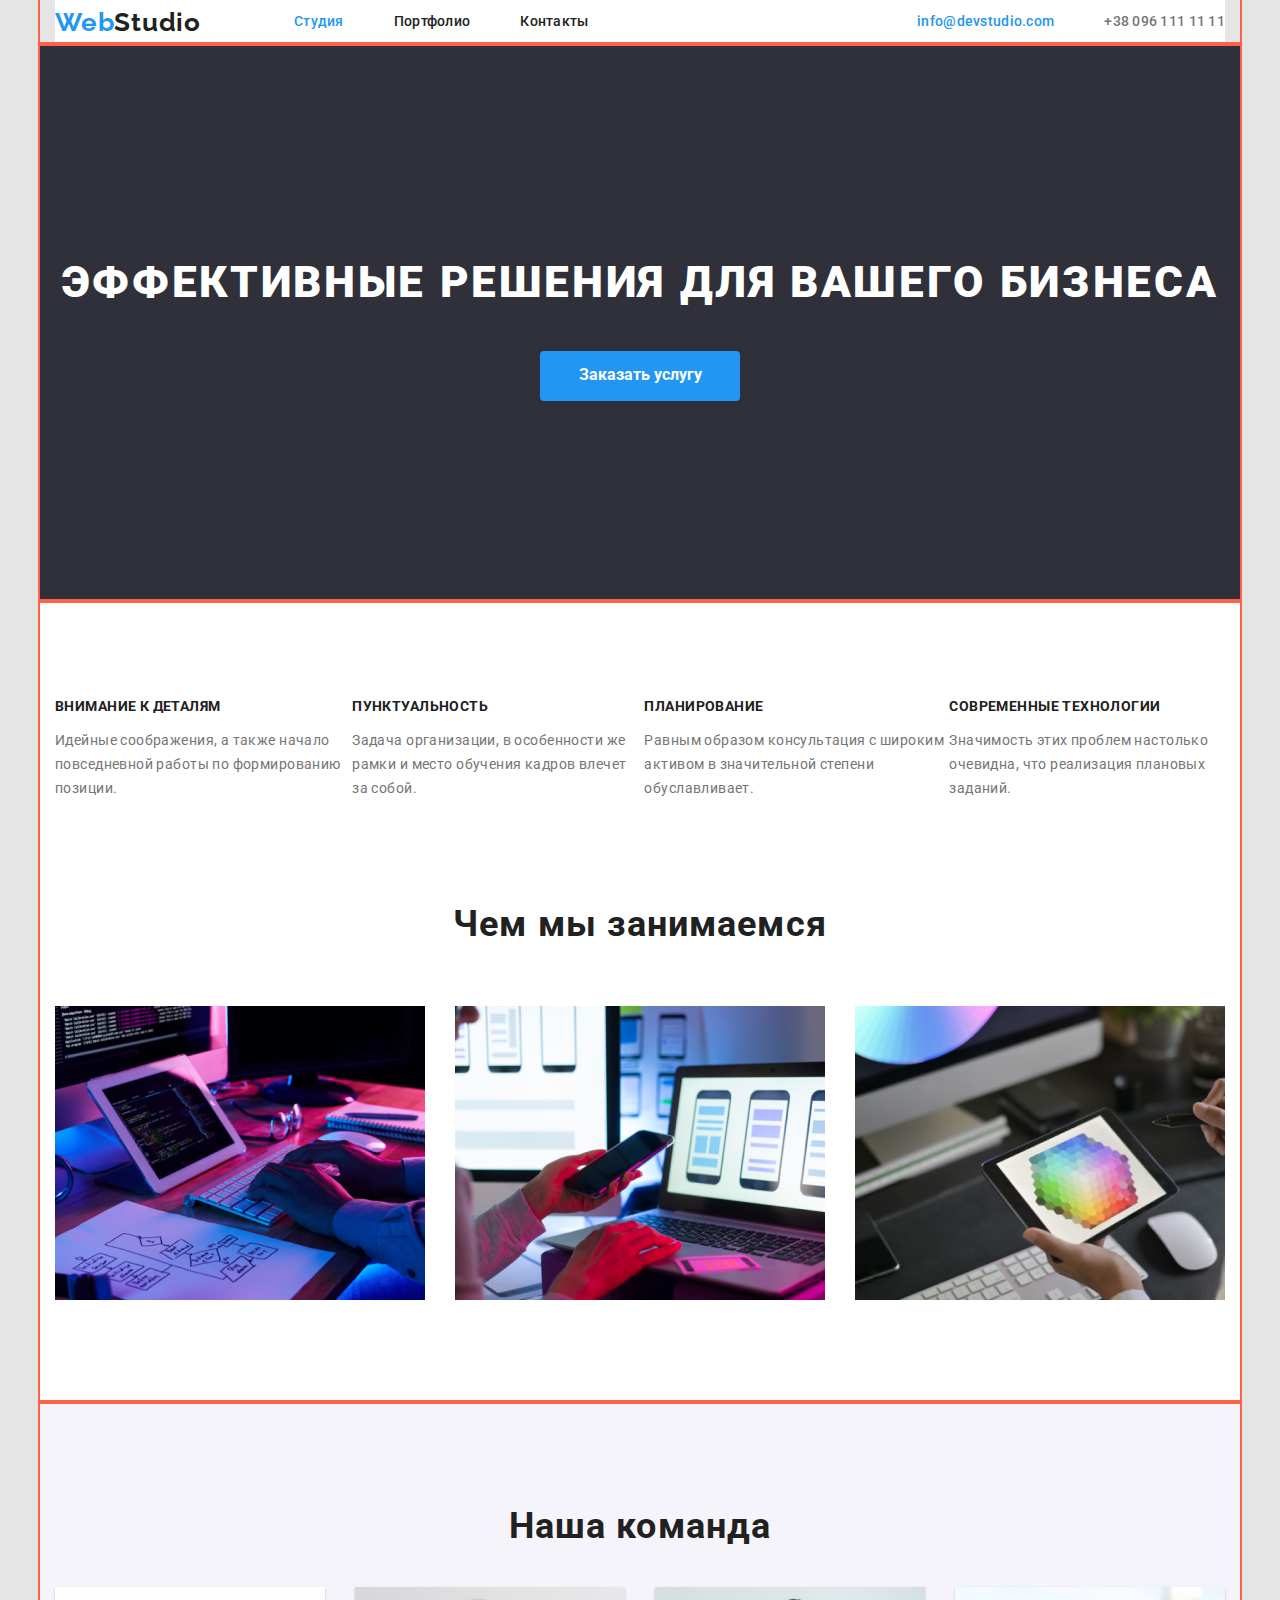
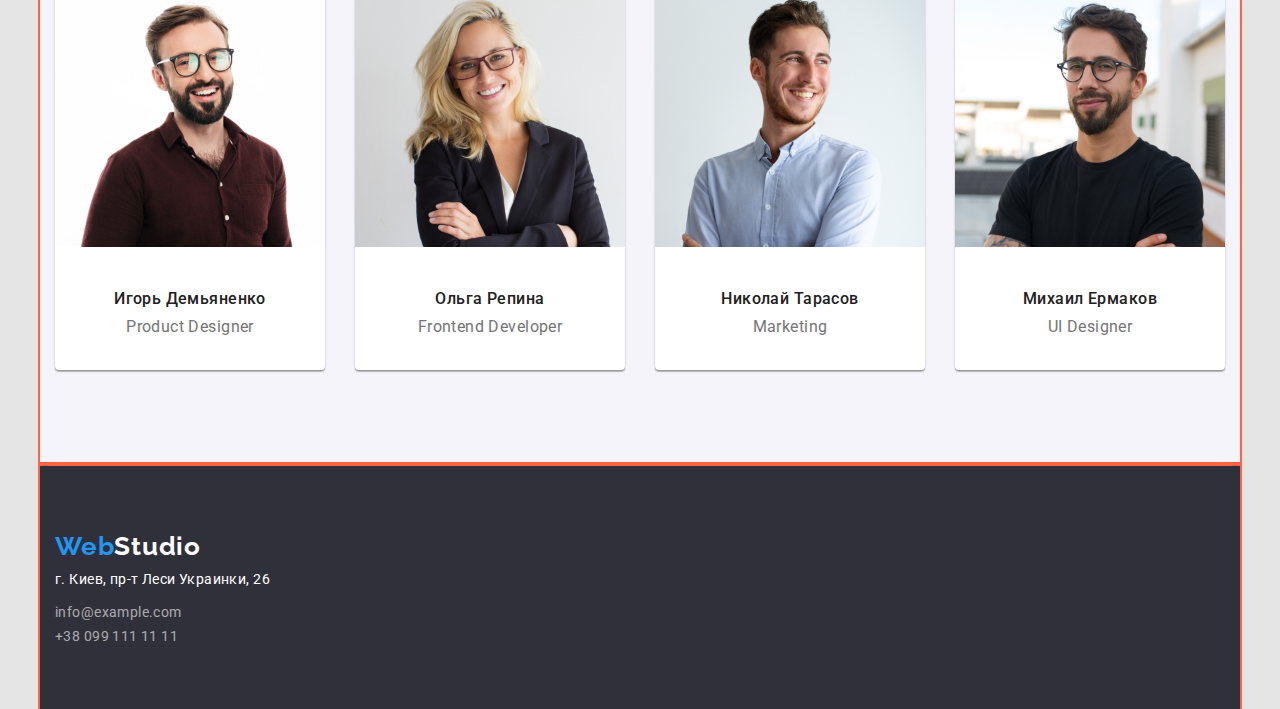
==== index.html @ 661e3980 "added commit" ====
<!DOCTYPE html>
<html lang="en">
  <head>
    <meta charset="UTF-8" />
    <meta name="viewport" content="width=device-width, initial-scale=1.0" />
    <title>Document</title>
    <link rel="preconnect" href="https://fonts.gstatic.com" />
    <link
      href="https://fonts.googleapis.com/css2?family=Oleo+Script&family=Raleway:wght@700&family=Roboto:wght@400;500;700;900&display=swap"
      rel="stylesheet"
    />
    <link
      rel="stylesheet"
      href="https://cdnjs.cloudflare.com/ajax/libs/modern-normalize/1.0.0/modern-normalize.min.css"
    />
    <link rel="stylesheet" href="./css/styles.css" />
  </head>
  <body>
    <!-- Шапка сайту -->
    <header>
      <!-- Навігація сайту -->
      <div class="container ">
      <div class="page-header">
        <a href="" class="logo-header">
          <span class="logo-web">Web</span
          ><span class="logo-studio">Studio</span>
        </a>
        <nav>
          <ul class="site-nav list">
            <li class="item"><a href="" class="link current">Студия</a></li>  
            <li class="item">
              <a href="./portfolio.html" class="link portfolio">Портфолио</a>
            </li>
            <li class="item"><a href="" class="link">Контакты</a></li>
          </ul>
        </nav>
        <ul class="header-nav">
          <li class="item">
            <a href="" class="nav-mail" class="info-current"
              >info@devstudio.com</a
            >
          </li>
          <li class="item">
            <a href="" class="number">+38 096 111 11 11</a>
          </li>
        </ul>
      </div>
    </div>
    </header>
    <main>
      <!-- Hero -->
       <div class="container hero">
          <section class="hero-text">
            <h1 class="hero-title">Эффективные решения для вашего бизнеса</h1>
            <button class="hero-button">Заказать услугу</button>
          </section>
      </div>
      <!-- Наші функції -->
      <div class="container features">
        <section class="features work">
          <h2 class="visually-hidden">Наши функции</h2>
          <ul class="features-list">
            <li>
              <h3 class="title">Внимание к деталям</h3>
              <p class="text">
                Идейные соображения, а также начало повседневной работы по
                формированию позиции.
              </p>
            </li>

            <li>
              <h3 class="title">Пунктуальность</h3>
              <p class="text">
                Задача организации, в особенности же рамки и место обучения
                кадров влечет за собой.
              </p>
            </li>

            <li>
              <h3 class="title">Планирование</h3>
              <p class="text">
                Равным образом консультация с широким активом в значительной
                степени обуславливает.
              </p>
            </li>

            <li>
              <h3 class="title">Современные технологии</h3>
              <p class="text">
                Значимость этих проблем настолько очевидна, что реализация
                плановых заданий.
              </p>
            </li>
          </ul>
          <!-- Чим ми займаємось -->
          <h2 class="work-title">Чем мы занимаемся</h2>
          <ul class="lists">
            <li class="img">
              <img src="./img/box1.png" alt="Написання коду" />
            </li>
            <li class="img">
              <img src="./img/box2.png" alt="Синхронізація з те>лфоном" />
            </li>
            <li class="img">
              <img src="./img/box3.png" alt="Застосування додатку" />
            </li>
          </ul>
        </section>
      </div>
      <!-- Наша команда -->
       <div class="container comander">
        <section class="team">
          <h2 class="team-title">Наша команда</h2>
          <ul class="list">
            <li class="card">
              <a href=""></a>
              <img
                class="foto"
                src="./img/img1.jpg"
                alt="Игорь Демьяненко"
                height="260"
              />
              <div class="signature-foto">
                <h3 class="name">Игорь Демьяненко</h3>
                <p class="position">Product Designer</p>
              </div> 
            </li>
            <li class="card">
              <a href=""></a>
              <img
                class="foto"
                src="./img/img2.jpg"
                alt="Ольга Репина"
                height="260"
              />
              <div class="signature-foto">
                <h3 class="name">Ольга Репина</h3>
                <p class="position">Frontend Developer</p>
              </div>  
            </li>
            <li class="card">
              <a href=""></a>
              <img
                class="foto"
                src="./img/img3.jpg"
                alt="Николай Тарасов"
                height="260"
              />
              <div class="signature-foto">
                <h3 class="name">Николай Тарасов</h3>
                <p class="position">Marketing</p>
              </div>  
            </li>
            <li class="card">
              <a href=""></a>
              <img
                class="foto"
                src="./img/img4.jpg"
                alt="Михаил Ермаков"
                height="260"
              />
              <div class="signature-foto">
                <h3 class="name">Михаил Ермаков</h3>
                <p class="position">UI Designer</p>
              </div>
            </li>
          </ul>
        </section>
      </div>     
    </main>
    <!-- footer -->
    <footer >
      <!-- Логотип -->
      <div class="container footer">
        <div class="footer-list">
          <a href="" class="logo-footer">
          <span class="web">Web</span><span class="studio">Studio</span>
         </a>
          <!-- Адрес в футері -->
          <address class="footer-adress">
          <div class="street">г. Киев, пр-т Леси Украинки, 26 <br /></div>
          <div>
            <a href="" class="mail">info@example.com</a>
          </div>
          <div>
            <a href="" class="telephon">+38 099 111 11 11</a>
          </div>
          </address>
        </div>
      </div>
    </footer>
  </body>
</html>
---- css/styles.css ----
:root {
  --primary-text-color: #ffffff;
  --totle-text-color: #212121;
  --accent-color: #2196f3;
  --other-text-color: #757575;
}

body {
  background: #e5e5e5;
  color: var(--totle-text-color);
  font-family: Roboto, sans-serif;
  font-size: 14px;
  line-height: 1.71;
  letter-spacing: 0.03em;
}

/* Загальні елементи */
ul {
  margin-top: 0;
  margin-bottom: 0;
  padding-left: 0;
}
.container {
  width: 1200px;
  margin-left: auto;
  margin-right: auto;
  padding: 0 15px;
  /* background:white; */
outline: 2px solid tomato;
 }

 
/* Шапка сайту  */
.page-header {
  display: flex;
  align-items: center;
  background: #ffffff;  
}



/* Навігація сайту. Логотип */

.logo-header:hover,
.logo-header:focus {
  color: var(--accent-color);
}
.logo-header {
  font-family: Raleway;
  font-style: normal;
  font-weight: 700;
  font-size: 26px;
  line-height: 1, 19;
  /* identical to box height */
  letter-spacing: 0.03em;
  text-decoration: none;
  margin-right: 93px;
  display: flex;
}
.logo-web {
  color: var(--accent-color);
}
.logo-studio {
  color: var(--totle-text-color);
}

/* Посилання */
.site-nav .portfolio:hover,
.site-nav .portfolio:focus {
  color: var(--accent-color);
}

.site-nav.list {
  display: flex;
  list-style: none;
  font-style: normal;
  font-weight: 500;
  font-size: 14px;
  line-height: 1, 19;
  letter-spacing: 0.02em;
  text-decoration: none;
  cursor: pointer;
  margin-left: auto;
}

.site-nav.list .item:not(:last-child) {
  margin-right: 50px;
}

.site-nav .link {
  color: var(--totle-text-color);
  font-family: Roboto;
  font-weight: 500;
  font-size: 14px;
  line-height: 1, 14;
  letter-spacing: 0.02em;
  text-decoration: none;
}

.site-nav .link.current {
  color: var(--accent-color);
}

.header-nav {
  display: flex;
  list-style: none;
  font-style: normal;
  font-weight: 500;
  font-size: 14px;
  line-height: 1, 19;
  letter-spacing: 0.02em;
  margin-left: auto;
}

.header-nav .nav-mail {
  margin-left: auto;
  margin-right: 50px;
  text-decoration: none;
  color: var(--accent-color);
}

.info-current {
  color: var(--accent-color);
}

.header-nav .number {
  text-decoration: none;
  color: var(--other-text-color);
}

/* Hero */
.container.hero{
  background-color: #2F303A;
  border-top: 1px solid #ececec;
  padding: 0 15px;
}

.hero-text {
  text-align: center;
  padding-top: 200px;
  padding-bottom: 200px;
}

.hero-title {
  background: #2f303a;
  color: var(--primary-text-color);
  font-style: normal;
  font-weight: 900;
  font-size: 44px;
  line-height: 1, 36;
  letter-spacing: 0.06em;
  text-transform: uppercase;
  margin-top: 0;
  margin-bottom: 30px;
}

.hero-button {
  color: var(--primary-text-color);
  background: var(--accent-color);
  font-family: Roboto;
  font-style: normal;
  font-weight: bold;
  font-size: 16px;
  line-height: 1, 87;
  /* identical to box height, or 187% */
  width: 200px;
  height: 50px;
  border: 1px solid var(--accent-color--);
  display: inline-block;
  border-radius: 4px;
  border-color: var(--accent-color);
  cursor: pointer;
}

/* Наші функції */

.container.features{
  display: flex;
  background: #ffffff;
 
 }
.visually-hidden {
  position: absolute;
  clip: rect(0 0 0 0);
  width: 1;
  height: 1px;
  margin: -1px;
}
.features.work{
padding-bottom: 94px;
padding-top: 94px; 
}

.features-list {
  list-style: none;
  color: var(--totle-text-color);
  display: flex;
  margin-bottom: 94px;
}

.features-list .title {
  color: var(--totle-text-color);
  font-weight: 700;
  font-size: 14px;
  line-height: 1, 14;
  letter-spacing: 0.03em;
  text-transform: uppercase;
  margin-top: 0px;
  margin-bottom: 10px;
}

.features-list .text {
  color: var(--other-text-color);
  font-size: 14px;
  line-height: 1, 71;
  letter-spacing: 0.03em;
  margin-top: 0px;
  margin-bottom: 0px;
}

/* Чим ми займаємось */


.work-title {
  font-style: normal;
  font-weight: bold;
  font-size: 36px;
  line-height: 1, 16;
  text-align: center;
  letter-spacing: 0.03em;
  margin-top: 0;
  margin-bottom: 50px;
}

.work .lists {
  list-style: none;
  display: flex;
  
}

.img:not(:last-child){
margin-right: 30px;
width: 100%;
}

/* НАША КОМАНДА */


.container.comander{
  background: #F5F4FA;
}

.team {
  color: var(--totle-text-color);
  text-align: center;
  padding-top: 94px;
  padding-bottom: 94px;

}

.list .card {
  background: var(--primary-text-color);
   box-shadow: 0px 1px 3px rgba(0, 0, 0, 0.12), 0px 1px 1px rgba(0, 0, 0, 0.14),
    0px 2px 1px rgba(0, 0, 0, 0.2);
  border-radius: 0px 0px 4px 4px;
}

.team-title {
  font-style: normal;
  font-weight: bold;
  font-size: 36px;
  line-height: 1, 16;
  text-align: center;
  letter-spacing: 0.03em;
  margin-top: 0;
  margin-bottom: 50;
}
.list > .card:not(:last-child) {
 margin-right: 30px;
}

.card .foto{

}
.signature-foto{
padding-top: 30px;
padding-bottom: 30px;
}

.team .list {
  list-style: none;
  display: flex;
}

.card .name {
  color: var(--totle-text-color);
  font-style: normal;
  font-weight: 500;
  font-size: 16px;
  line-height: 1, 18;
  margin-top: 0;
  margin-bottom: 0;
}

.card .position {
  color:var(--other-text-color);
  font-style: normal;
  font-weight: normal;
  font-size: 16px;
  line-height: 1, 18;
  text-align: center;
  margin-top: 0;
  margin-bottom: 0;
}

/* footer */

/* Логотип */

.container.footer{
display: flex;
align-items: center;
background: #2f303a;
}

.footer-list {
  padding-top: 60px;
  padding-bottom: 60px;

}

.logo-footer:hover,
.logo-footer:focus {
  color: var(--accent-color);
}

.logo-footer {
  font-family: Raleway;
  font-style: normal;
  font-weight: bold;
  font-size: 26px;
  line-height: 1, 19;
  letter-spacing: 0.03em;
  text-decoration: none;
  margin-bottom: 20px;

}
.footer-list .web {
  color: var(--accent-color);
}
.footer-list .studio {
  color: var(--primary-text-color);
}

/* Адрес  в футері */

.footer-adress {
  color: var(--primary-text-color);
  font-style: normal;
  font-weight: normal;
  font-size: 14px;
  line-height: 1, 71;
  /* or 171% */
  letter-spacing: 0.03em;
  display: flex;
  flex-direction: column;
}

.street {
margin-bottom: 9px;
}

.mail {
  color: rgba(255, 255, 255, 0.6);
  text-decoration: none;
  margin-bottom: 9px;
}

.footer-adress .telephon {
  color: rgba(255, 255, 255, 0.6);
  text-decoration: none;
}

/* СТОРІНКА ПОРТФОЛІО */

/*  Шапка сайту  */


.page-portfolio {
 
  display: flex;
  align-self: center;
  background: white;

 
}

.container.header-portfolio{
  padding-top: 32px;
  padding-bottom: 32px;
  padding-right: 215px;
  padding-left: 215px;
  background: white;
}

/* Навігація сайту */
.logo-portfolio {
  font-family: Raleway;
  font-style: normal;
  font-weight: bold;
  font-size: 26px;
  line-height: 1, 19;
  /* identical to box height */
  letter-spacing: 0.03em;
  text-decoration: none;
  margin-right: 93px;
}

/* Посилання */
.site-nav .link {
  color: var(--totle-text-color);
  font-family: Roboto;
  font-style: normal;
  font-weight: 500;
  font-size: 14px;
  line-height: 1, 14;
  letter-spacing: 0.02em;
}

.site-nav.portfolio {
  display: flex;
  list-style: none;
  text-decoration: none;
  cursor: pointer;
  margin-left: auto;

}

.item-portfolio:not(:last-child) {
  margin-right: 50px;
}

.site-nav .studio:hover,
.site-nav .studio:focus {
  color: var(--accent-color);
}
/* Навігація по авторизації портфоліо */
.portfolio-nav {
  display: flex;
  list-style: none;
  font-family: Roboto;
  font-weight: 500;
  font-size: 14px;
  line-height: 1, 14;
  letter-spacing: 0.02em;
  margin-left: auto;
}

.mail-portfolio {
  color: var(--other-text-color);
  text-decoration: none;
  margin-right: 50px;
}

.tel-portfolio {
  color: var(--other-text-color);
  text-decoration: none;
}
/* Main portfolio */

/* Main portfplio */

/* Кнопки  по сторінці портфоліо*/

.container.portfolio{
  border-top: 1px solid #ececec;
  padding: 94px 215px;
  background:white;
}


.buttons {
  display: flex;
  margin-bottom: 50px;
  list-style:none;

}
.buttons .list{  
  font-family: Roboto;
  font-weight: 500;
  font-size: 16px;
  line-height: 1, 62;
  letter-spacing: 0.03em;
  border-radius: 4px;
  text-align: center;

}
.buttons .list:not(:last-child){
  margin-right: 8px;
}


.buttons .all {
  
  display: inline-block;
  padding: 6px 22px;
  border: 1px solid transparent;
  border-radius: 4px;
  min-width: 73px;
  color: var(--primary-text-color);
  background: var(--accent-color);
  border-color: var(--accent-color);
  outline: none;
  box-shadow: 0px 3px 1px rgba(0, 0, 0, 0.1), 0px 1px 2px rgba(0, 0, 0, 0.08), 0px 2px 2px rgba(0, 0, 0, 0.12);
}

.buttons .all:hover,
.buttons .all:focus{
  color:var(--primary-text-color);
  background: var(--accent-color);
  border: 1px solid var(--accent-color);
}


.buttons .filter {
  background: #f5f4fa;
  display: inline-block;
  padding: 6px 22px;
  border: 1px solid transparent;
  min-width: 73px;
  color:var(--totle-text-color) ;
  border-radius: 4px;
}

.buttons .filter:hover,
.buttons .filter:focus{
  color:var(--totle-text-color); 
  border: 1px solid var(--accent-color);
}


.portfolio-card {
  list-style: none;
  display: flex;
  flex-wrap: wrap;
}

.portfolio-card .item{
  flex-basis: calc(100% / 3 - 30px);
  text-align: left;
  border: 1px solid #EEEEEE;
  background: #FFFFFF;
  margin-right: 25px;
  
}

.img-portfolio{
width: 100%;

}
.card-name{
  padding: 20px 24px;
  
}

.portfolio-card .title {
  font-weight: 700;
  font-size: 18px;
  line-height: 2;
  /* identical to box height, or 200% */

  letter-spacing: 0.06em;
  margin-top: 0px;
  margin-bottom: 4px;
}
.portfolio-card .text {
  font-family: Roboto;
  font-size: 16px;
  line-height: 1, 87;
  /* identical to box height, or 187% */

  letter-spacing: 0.03em;
  margin-top: 0px;
  margin-bottom: 0px;
}

/* Footer portfolio */

.container.footer-portfolio{

padding-top: 60px;
padding-bottom: 60px;
padding-right: 215px;
padding-left: 215px;

background: #2F303A;
}



/* <!-- Логотип в футері --> */
.logo-footer-portfolio {
  text-decoration: none;
  font-family: Raleway;
  font-weight: 700;
  font-size: 26px;
  line-height: 1, 19;
  letter-spacing: 0.03em;
 margin-bottom: 20px;
}

.footer-portfolio .web {
  color: var(--accent-color);
}

.footer-portfolio .studio {
  color: var(--primary-text-color);
}
/* Адреси в футері */

.footer-portfolio .footer-adress {
  margin-top: 0px;
  margin-bottom: 9px;
}

.footer-portfolio .mail {
  margin-top: 0px;
  margin-bottom: 9px;
}

.footer-portfolio .telephon;
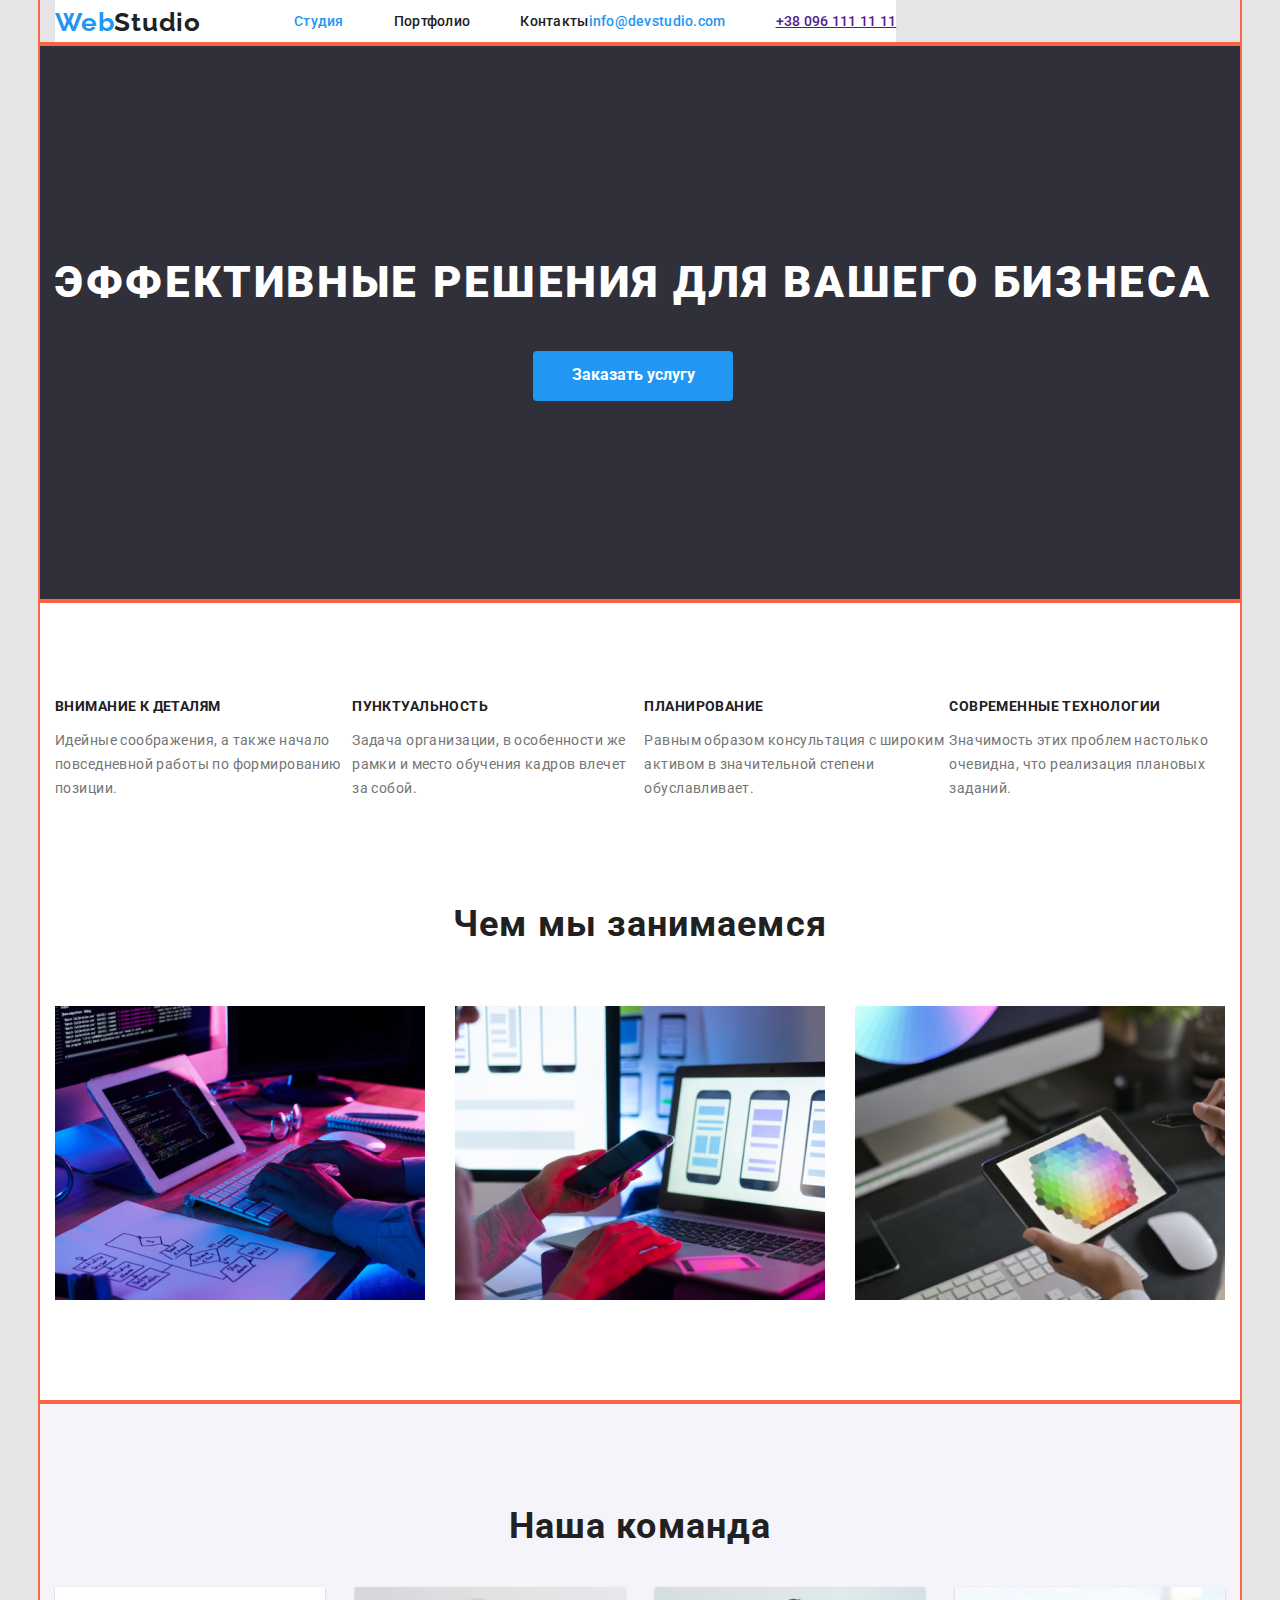
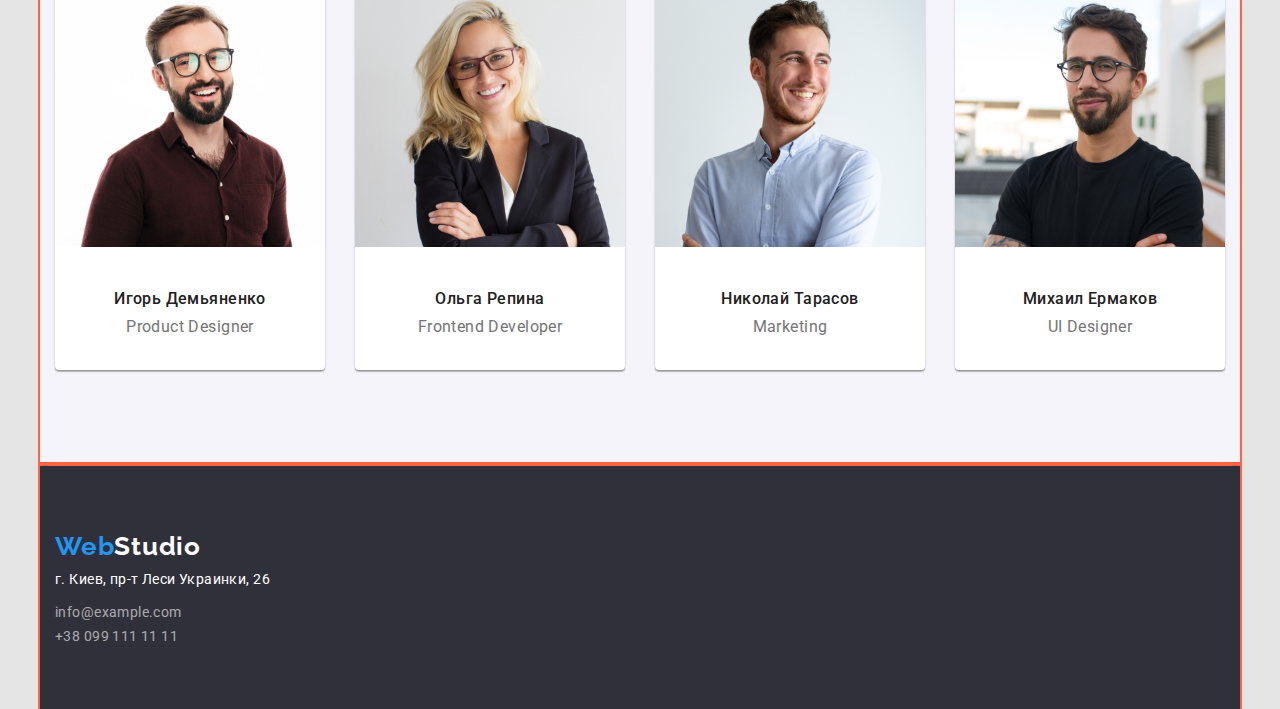
==== commit 15a0173c: "added commit" ====
--- a/index.html
+++ b/index.html
@@ -34,9 +34,9 @@
             <li class="item"><a href="" class="link">Контакты</a></li>
           </ul>
         </nav>
-        <ul class="header-nav">
+        <ul class="header-link">
           <li class="item">
-            <a href="" class="nav-mail" class="info-current"
+            <a href="" class="link-mail" class="info-current"
               >info@devstudio.com</a
             >
           </li>
--- a/css/styles.css
+++ b/css/styles.css
@@ -25,16 +25,19 @@
   margin-left: auto;
   margin-right: auto;
   padding: 0 15px;
-  /* background:white; */
-outline: 2px solid tomato;
+  outline: 2px solid tomato;
+  display: flex;
+  align-items: center;
+  
  }
 
- 
+
 /* Шапка сайту  */
 .page-header {
   display: flex;
   align-items: center;
-  background: #ffffff;  
+  background:white;
+  align-items: center;
 }
 
 
@@ -101,7 +104,7 @@
   color: var(--accent-color);
 }
 
-.header-nav {
+.header-link {
   display: flex;
   list-style: none;
   font-style: normal;
@@ -110,9 +113,10 @@
   line-height: 1, 19;
   letter-spacing: 0.02em;
   margin-left: auto;
-}
-
-.header-nav .nav-mail {
+  
+}
+
+.header-link .link-mail {
   margin-left: auto;
   margin-right: 50px;
   text-decoration: none;
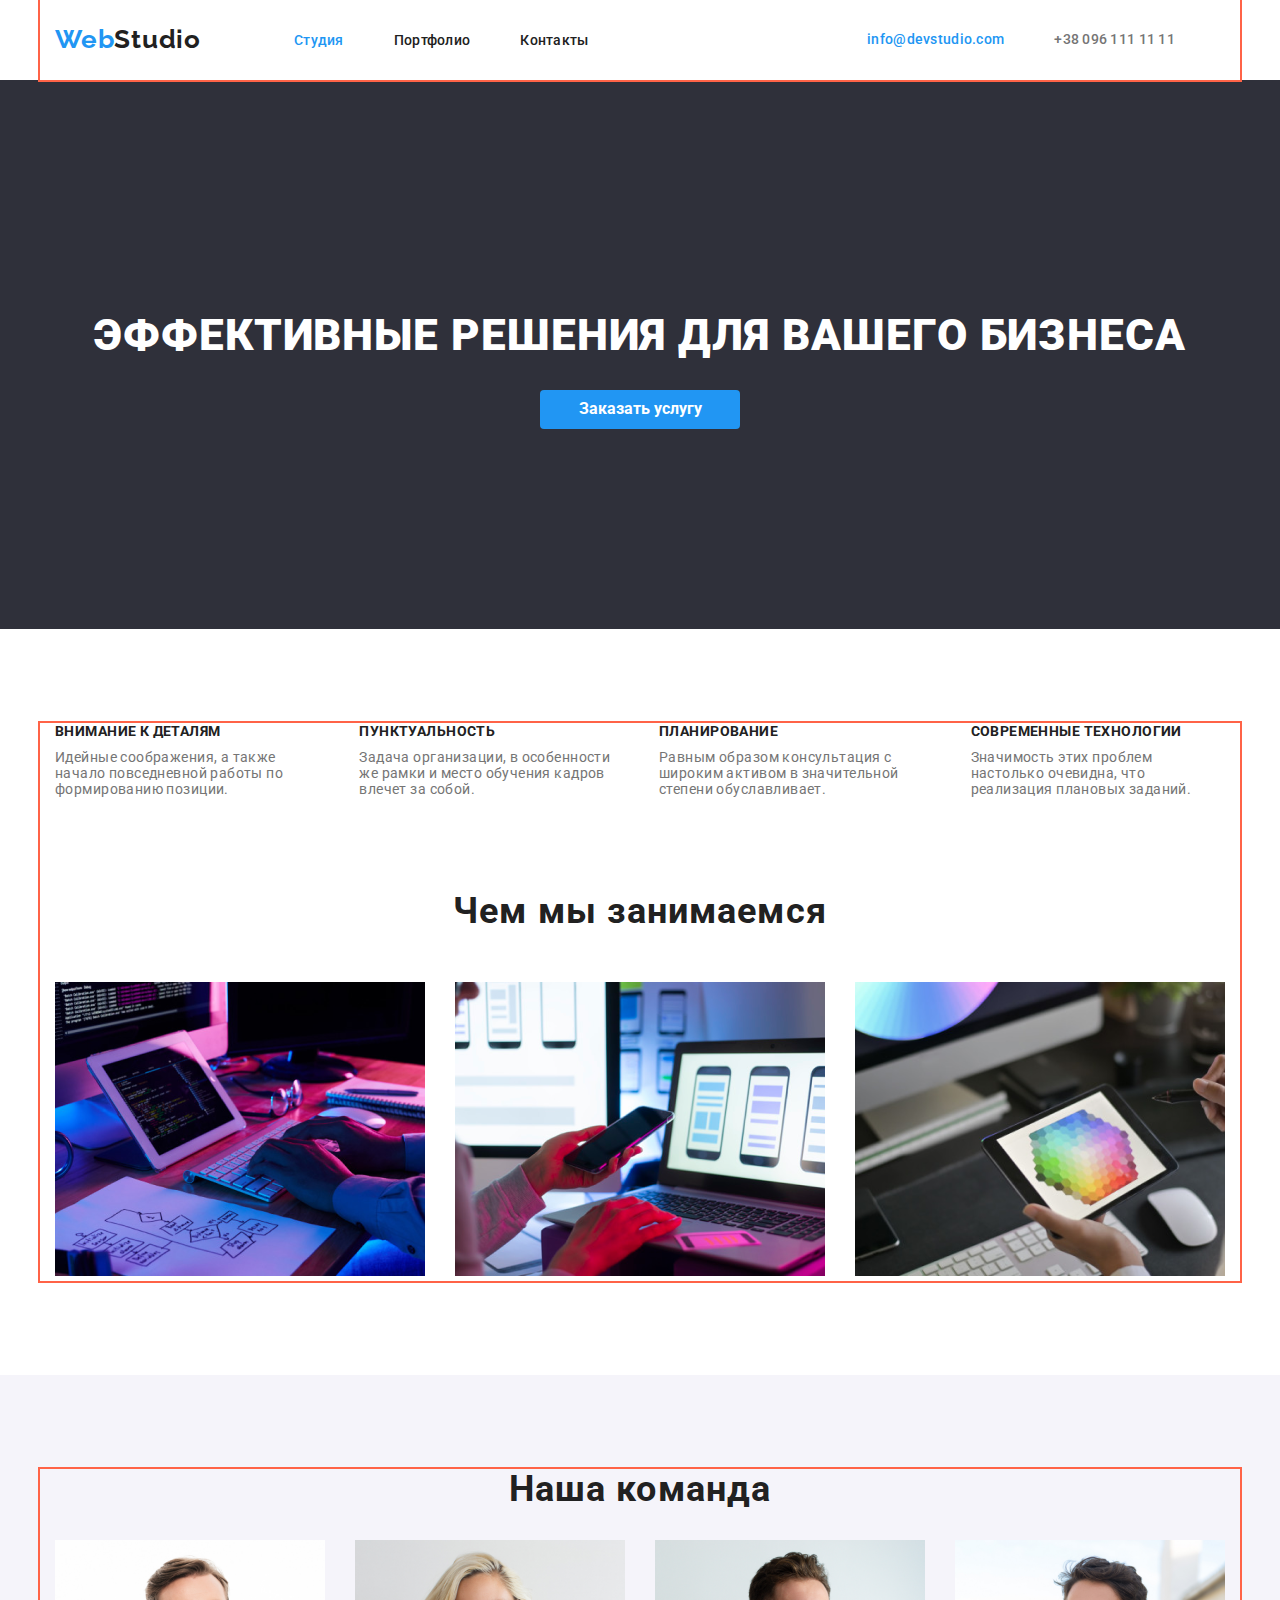
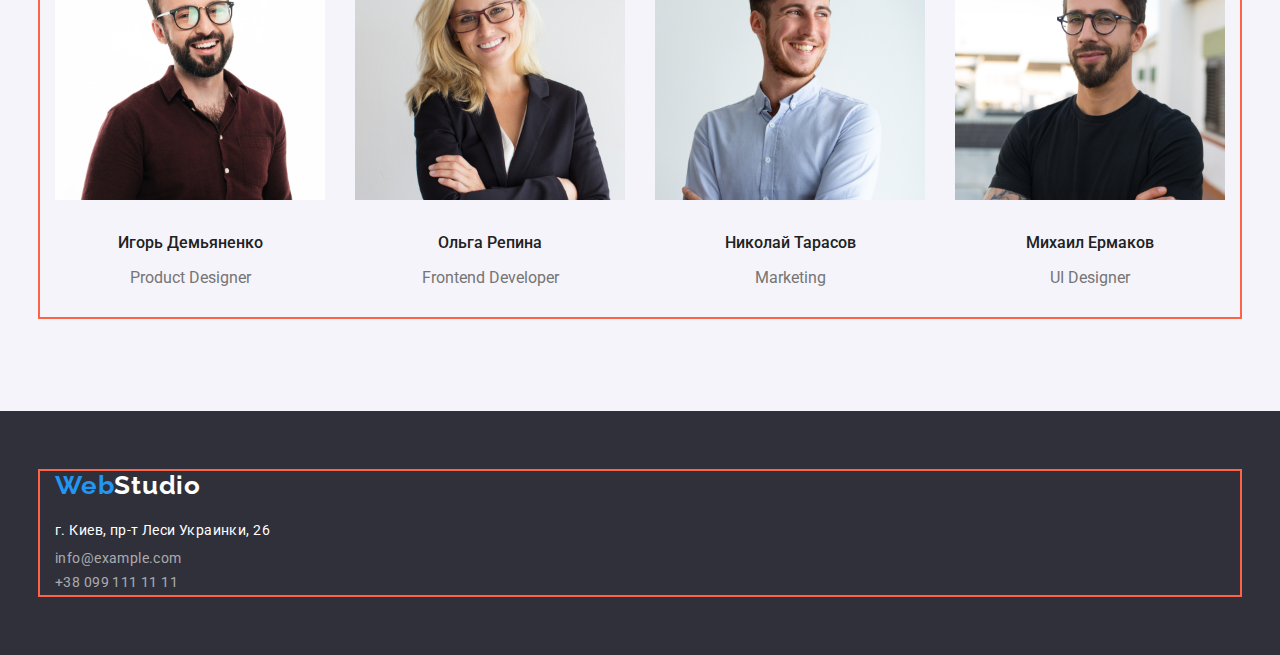
==== commit bbb3d082: "added commit" ====
--- a/index.html
+++ b/index.html
@@ -17,50 +17,46 @@
   </head>
   <body>
     <!-- Шапка сайту -->
-    <header>
+    <header class="header">
       <!-- Навігація сайту -->
-      <div class="container ">
-      <div class="page-header">
-        <a href="" class="logo-header">
-          <span class="logo-web">Web</span
-          ><span class="logo-studio">Studio</span>
-        </a>
-        <nav>
-          <ul class="site-nav list">
-            <li class="item"><a href="" class="link current">Студия</a></li>  
-            <li class="item">
+      <div class="container">
+         <nav class="page-header">
+            <a href="" class="logo-header">
+              <span class="logo-web">Web</span><span class="logo-studio">Studio</span>
+            </a>       
+            <ul class="site-nav list">
+              <li class="item"><a href="" class="link current">Студия</a></li>  
+              <li class="item">
               <a href="./portfolio.html" class="link portfolio">Портфолио</a>
-            </li>
-            <li class="item"><a href="" class="link">Контакты</a></li>
-          </ul>
-        </nav>
-        <ul class="header-link">
-          <li class="item">
-            <a href="" class="link-mail" class="info-current"
-              >info@devstudio.com</a
-            >
-          </li>
-          <li class="item">
-            <a href="" class="number">+38 096 111 11 11</a>
-          </li>
-        </ul>
-      </div>
+              </li>
+              <li class="item"><a href="" class="link">Контакты</a></li>
+            </ul>
+          </nav>
+        <!-- Посилання -->
+          <div class="header-link">
+            <a href="" 
+            class="adress-link current">info@devstudio.com</a>
+            <a href="" class="adress-link number">+38 096 111 11 11</a>
+     
+          </div>
     </div>
     </header>
     <main>
-      <!-- Hero -->
-       <div class="container hero">
-          <section class="hero-text">
+        <!-- Hero -->
+          <section class="section hero ">
             <h1 class="hero-title">Эффективные решения для вашего бизнеса</h1>
-            <button class="hero-button">Заказать услугу</button>
+            <button type="button" class="hero-button">Заказать услугу</button>
           </section>
-      </div>
-      <!-- Наші функції -->
-      <div class="container features">
-        <section class="features work">
-          <h2 class="visually-hidden">Наши функции</h2>
+    
+        <!-- Наші функції -->
+          <section class="section features">
+          <div class="container">
+
+            <!-- Прихований заголовок -->
+              <h2 class="visually-hidden">Наши функции</h2>
+
           <ul class="features-list">
-            <li>
+            <li class="skills">
               <h3 class="title">Внимание к деталям</h3>
               <p class="text">
                 Идейные соображения, а также начало повседневной работы по
@@ -68,7 +64,7 @@
               </p>
             </li>
 
-            <li>
+            <li class="skills">
               <h3 class="title">Пунктуальность</h3>
               <p class="text">
                 Задача организации, в особенности же рамки и место обучения
@@ -76,7 +72,7 @@
               </p>
             </li>
 
-            <li>
+            <li class="skills">
               <h3 class="title">Планирование</h3>
               <p class="text">
                 Равным образом консультация с широким активом в значительной
@@ -84,7 +80,7 @@
               </p>
             </li>
 
-            <li>
+            <li class="skills">
               <h3 class="title">Современные технологии</h3>
               <p class="text">
                 Значимость этих проблем настолько очевидна, что реализация
@@ -92,27 +88,32 @@
               </p>
             </li>
           </ul>
-          <!-- Чим ми займаємось -->
-          <h2 class="work-title">Чем мы занимаемся</h2>
-          <ul class="lists">
-            <li class="img">
-              <img src="./img/box1.png" alt="Написання коду" />
-            </li>
-            <li class="img">
-              <img src="./img/box2.png" alt="Синхронізація з те>лфоном" />
-            </li>
-            <li class="img">
-              <img src="./img/box3.png" alt="Застосування додатку" />
-            </li>
-          </ul>
-        </section>
-      </div>
-      <!-- Наша команда -->
-       <div class="container comander">
-        <section class="team">
+         
+            <!-- Чим ми займаємось -->
+
+              <h2 class="work-title">Чем мы занимаемся</h2>
+            <ul class="lists">
+              <li class="img">
+                  <img src="./img/box1.png" alt="Написання коду" />
+              </li>
+              <li class="img">
+                <img src="./img/box2.png" alt="Синхронізація з те>лфоном" />
+              </li>
+              <li class="img">
+                <img src="./img/box3.png" alt="Застосування додатку" />
+              </li>
+            </ul>
+          </div>
+          </section>
+
+        <!-- Наша команда -->
+
+          <section class="section team">
+       <div class="container">
+     
           <h2 class="team-title">Наша команда</h2>
-          <ul class="list">
-            <li class="card">
+          <ul class="team-list">
+            <li class="team-card">
               <a href=""></a>
               <img
                 class="foto"
@@ -125,7 +126,7 @@
                 <p class="position">Product Designer</p>
               </div> 
             </li>
-            <li class="card">
+            <li class="team-card">
               <a href=""></a>
               <img
                 class="foto"
@@ -138,7 +139,7 @@
                 <p class="position">Frontend Developer</p>
               </div>  
             </li>
-            <li class="card">
+            <li class="team-card">
               <a href=""></a>
               <img
                 class="foto"
@@ -151,7 +152,7 @@
                 <p class="position">Marketing</p>
               </div>  
             </li>
-            <li class="card">
+            <li class="team-card">
               <a href=""></a>
               <img
                 class="foto"
@@ -165,26 +166,22 @@
               </div>
             </li>
           </ul>
-        </section>
-      </div>     
+         </div> 
+          </section>       
     </main>
-    <!-- footer -->
+    <!-- ФУТЕР -->
     <footer >
-      <!-- Логотип -->
+          <!-- Логотип -->
       <div class="container footer">
         <div class="footer-list">
           <a href="" class="logo-footer">
           <span class="web">Web</span><span class="studio">Studio</span>
          </a>
           <!-- Адрес в футері -->
-          <address class="footer-adress">
-          <div class="street">г. Киев, пр-т Леси Украинки, 26 <br /></div>
-          <div>
-            <a href="" class="mail">info@example.com</a>
-          </div>
-          <div>
-            <a href="" class="telephon">+38 099 111 11 11</a>
-          </div>
+          <address>
+          <span class="adress-footer">г. Киев, пр-т Леси Украинки, 26</span> <br>
+            <a href="" class="footer-link mail">info@example.com</a> <br>
+            <a href="" class="footer-link">+38 099 111 11 11</a> <br>
           </address>
         </div>
       </div>
--- a/css/styles.css
+++ b/css/styles.css
@@ -1,3 +1,10 @@
+html{
+  box-sizing: border-box;
+}
+
+*, ::before, ::after{
+  box-sizing: inherit;}
+
 :root {
   --primary-text-color: #ffffff;
   --totle-text-color: #212121;
@@ -6,12 +13,10 @@
 }
 
 body {
-  background: #e5e5e5;
+  background-color:var(--primary-text-color);
   color: var(--totle-text-color);
   font-family: Roboto, sans-serif;
-  font-size: 14px;
-  line-height: 1.71;
-  letter-spacing: 0.03em;
+  margin: 0;
 }
 
 /* Загальні елементи */
@@ -26,28 +31,25 @@
   margin-right: auto;
   padding: 0 15px;
   outline: 2px solid tomato;
-  display: flex;
-  align-items: center;
   
  }
 
 
 /* Шапка сайту  */
-.page-header {
-  display: flex;
+.header {
   align-items: center;
   background:white;
+  display: flex;
+}
+
+.header .container {
+  display: flex;
+}
+.page-header{
+  display: flex;
   align-items: center;
 }
 
-
-
-/* Навігація сайту. Логотип */
-
-.logo-header:hover,
-.logo-header:focus {
-  color: var(--accent-color);
-}
 .logo-header {
   font-family: Raleway;
   font-style: normal;
@@ -60,6 +62,11 @@
   margin-right: 93px;
   display: flex;
 }
+
+.logo-header:hover,
+.logo-header:focus {
+  color: var(--accent-color);
+}
 .logo-web {
   color: var(--accent-color);
 }
@@ -68,24 +75,27 @@
 }
 
 /* Посилання */
+.site-nav.list {
+  display: flex;
+
+  list-style: none;
+  font-style: normal;
+  font-weight: 500;
+  font-size: 14px;
+  line-height: 1, 19;
+  letter-spacing: 0.02em;
+
+  text-decoration: none;
+  cursor: pointer;
+  padding-top: 32px;
+  padding-bottom: 32px;
+}
+
 .site-nav .portfolio:hover,
 .site-nav .portfolio:focus {
   color: var(--accent-color);
 }
 
-.site-nav.list {
-  display: flex;
-  list-style: none;
-  font-style: normal;
-  font-weight: 500;
-  font-size: 14px;
-  line-height: 1, 19;
-  letter-spacing: 0.02em;
-  text-decoration: none;
-  cursor: pointer;
-  margin-left: auto;
-}
-
 .site-nav.list .item:not(:last-child) {
   margin-right: 50px;
 }
@@ -104,85 +114,94 @@
   color: var(--accent-color);
 }
 
+/* Посилання */
+
 .header-link {
   display: flex;
-  list-style: none;
-  font-style: normal;
+  margin-left: auto;
+  align-items: center;
+}
+
+.adress-link {
+
+  font-family: Roboto;
   font-weight: 500;
   font-size: 14px;
-  line-height: 1, 19;
+  line-height: 1.14;
   letter-spacing: 0.02em;
-  margin-left: auto;
-  
-}
-
-.header-link .link-mail {
-  margin-left: auto;
+
   margin-right: 50px;
   text-decoration: none;
   color: var(--accent-color);
-}
-
-.info-current {
-  color: var(--accent-color);
-}
-
-.header-nav .number {
+  display: flex;
+  align-items: center;
+  fill: var(--o);
+}
+
+.link.current {
+  color: var(--accent-color);
+}
+
+.adress-link.number {
   text-decoration: none;
   color: var(--other-text-color);
 }
 
-/* Hero */
-.container.hero{
-  background-color: #2F303A;
-  border-top: 1px solid #ececec;
-  padding: 0 15px;
+/* HERO */
+
+.hero{
+  padding: 200px 0;
+  letter-spacing: 0.06em;
+  text-align: center;
+  background-color:#2F303A;
 }
 
 .hero-text {
   text-align: center;
-  padding-top: 200px;
-  padding-bottom: 200px;
+  max-width: 1600px;
+  height: 600px;
 }
 
 .hero-title {
-  background: #2f303a;
+  width: 696px
+  margin-top: 0;
+  margin-bottom: 30px;
+  margin-right: auto;
+  margin-left: auto;
   color: var(--primary-text-color);
-  font-style: normal;
   font-weight: 900;
   font-size: 44px;
   line-height: 1, 36;
-  letter-spacing: 0.06em;
   text-transform: uppercase;
-  margin-top: 0;
-  margin-bottom: 30px;
 }
 
 .hero-button {
-  color: var(--primary-text-color);
-  background: var(--accent-color);
   font-family: Roboto;
   font-style: normal;
   font-weight: bold;
   font-size: 16px;
   line-height: 1, 87;
-  /* identical to box height, or 187% */
-  width: 200px;
-  height: 50px;
-  border: 1px solid var(--accent-color--);
   display: inline-block;
   border-radius: 4px;
+  border-style:none ;
+  padding: 10px 32px;
+  cursor: pointer;
+  min-width: 200px;
   border-color: var(--accent-color);
-  cursor: pointer;
-}
-
-/* Наші функції */
-
-.container.features{
-  display: flex;
-  background: #ffffff;
- 
- }
+  color: var(--primary-text-color);
+  background: var(--accent-color);
+  border: 1px solid var(--accent-color--);
+}
+
+/* НАШІ ФУНКЦІЇ*/
+
+.features{
+padding-bottom: 94px;
+padding-top: 94px;
+letter-spacing: 0.03em;
+display: flex;
+}
+
 .visually-hidden {
   position: absolute;
   clip: rect(0 0 0 0);
@@ -190,40 +209,48 @@
   height: 1px;
   margin: -1px;
 }
-.features.work{
-padding-bottom: 94px;
-padding-top: 94px; 
-}
 
 .features-list {
+  display: flex;
+  letter-spacing: 0,03em;
   list-style: none;
-  color: var(--totle-text-color);
-  display: flex;
-  margin-bottom: 94px;
+  padding-bottom: 94px;
+
+}
+
+.skills:not(:last-child){
+margin-right: 30px;
 }
 
 .features-list .title {
   color: var(--totle-text-color);
+
+  font-family: Roboto;
+  font-style: normal;
   font-weight: 700;
   font-size: 14px;
   line-height: 1, 14;
   letter-spacing: 0.03em;
   text-transform: uppercase;
+
   margin-top: 0px;
   margin-bottom: 10px;
 }
 
 .features-list .text {
   color: var(--other-text-color);
+  font-family: Roboto;
+  font-style: normal;
+  font-weight: 400;
   font-size: 14px;
   line-height: 1, 71;
   letter-spacing: 0.03em;
+
   margin-top: 0px;
   margin-bottom: 0px;
 }
 
-/* Чим ми займаємось */
-
+/* ЧИМ МИ ЗАЙМАЄМЛСЬ */
 
 .work-title {
   font-style: normal;
@@ -234,12 +261,12 @@
   letter-spacing: 0.03em;
   margin-top: 0;
   margin-bottom: 50px;
-}
-
-.work .lists {
+  color: #212121;
+}
+
+.lists{
+  display: flex;
   list-style: none;
-  display: flex;
-  
 }
 
 .img:not(:last-child){
@@ -249,22 +276,17 @@
 
 /* НАША КОМАНДА */
 
-
-.container.comander{
-  background: #F5F4FA;
-}
-
-.team {
+.section.team {
   color: var(--totle-text-color);
   text-align: center;
   padding-top: 94px;
   padding-bottom: 94px;
-
+  background: #F5F4FA;
 }
 
 .list .card {
   background: var(--primary-text-color);
-   box-shadow: 0px 1px 3px rgba(0, 0, 0, 0.12), 0px 1px 1px rgba(0, 0, 0, 0.14),
+  box-shadow: 0px 1px 3px rgba(0, 0, 0, 0.12), 0px 1px 1px rgba(0, 0, 0, 0.14),
     0px 2px 1px rgba(0, 0, 0, 0.2);
   border-radius: 0px 0px 4px 4px;
 }
@@ -279,34 +301,31 @@
   margin-top: 0;
   margin-bottom: 50;
 }
-.list > .card:not(:last-child) {
+.team-card:not(:last-child) {
  margin-right: 30px;
 }
 
-.card .foto{
-
-}
 .signature-foto{
 padding-top: 30px;
 padding-bottom: 30px;
 }
 
-.team .list {
+.team-list {
   list-style: none;
   display: flex;
 }
 
-.card .name {
+.team-card .name {
   color: var(--totle-text-color);
   font-style: normal;
   font-weight: 500;
   font-size: 16px;
   line-height: 1, 18;
   margin-top: 0;
-  margin-bottom: 0;
-}
-
-.card .position {
+  margin-bottom: 10;
+}
+
+.team-card .position {
   color:var(--other-text-color);
   font-style: normal;
   font-weight: normal;
@@ -317,20 +336,17 @@
   margin-bottom: 0;
 }
 
-/* footer */
+/* ФУТЕР */
 
 /* Логотип */
-
-.container.footer{
-display: flex;
+footer{
+background: #2F303A;
+padding-top: 60px;
+padding-bottom: 60px;
+}
+
+.footer-list {
 align-items: center;
-background: #2f303a;
-}
-
-.footer-list {
-  padding-top: 60px;
-  padding-bottom: 60px;
-
 }
 
 .logo-footer:hover,
@@ -346,8 +362,10 @@
   line-height: 1, 19;
   letter-spacing: 0.03em;
   text-decoration: none;
+
+  display: inline-block;
   margin-bottom: 20px;
-
+ 
 }
 .footer-list .web {
   color: var(--accent-color);
@@ -358,32 +376,32 @@
 
 /* Адрес  в футері */
 
-.footer-adress {
+.adress-footer{
   color: var(--primary-text-color);
   font-style: normal;
   font-weight: normal;
   font-size: 14px;
   line-height: 1, 71;
-  /* or 171% */
-  letter-spacing: 0.03em;
-  display: flex;
-  flex-direction: column;
-}
-
-.street {
-margin-bottom: 9px;
-}
-
-.mail {
+  letter-spacing: 0.03em;
+  display: inline-block;
+  margin-bottom: 9px;
+}
+
+
+.footer-link{
+  font-style: normal;
+  font-weight: 400;
+  font-size: 14px;
+  line-height: 1.71;
+  letter-spacing: 0.03em;
+
+  text-decoration: none;
   color: rgba(255, 255, 255, 0.6);
-  text-decoration: none;
-  margin-bottom: 9px;
-}
-
-.footer-adress .telephon {
-  color: rgba(255, 255, 255, 0.6);
-  text-decoration: none;
-}
+
+}
+ .mail{
+   margin-bottom: 9px;
+ }
 
 /* СТОРІНКА ПОРТФОЛІО */
 
@@ -395,8 +413,6 @@
   display: flex;
   align-self: center;
   background: white;
-
- 
 }
 
 .container.header-portfolio{
@@ -449,7 +465,7 @@
   color: var(--accent-color);
 }
 /* Навігація по авторизації портфоліо */
-.portfolio-nav {
+.portfolio-link {
   display: flex;
   list-style: none;
   font-family: Roboto;
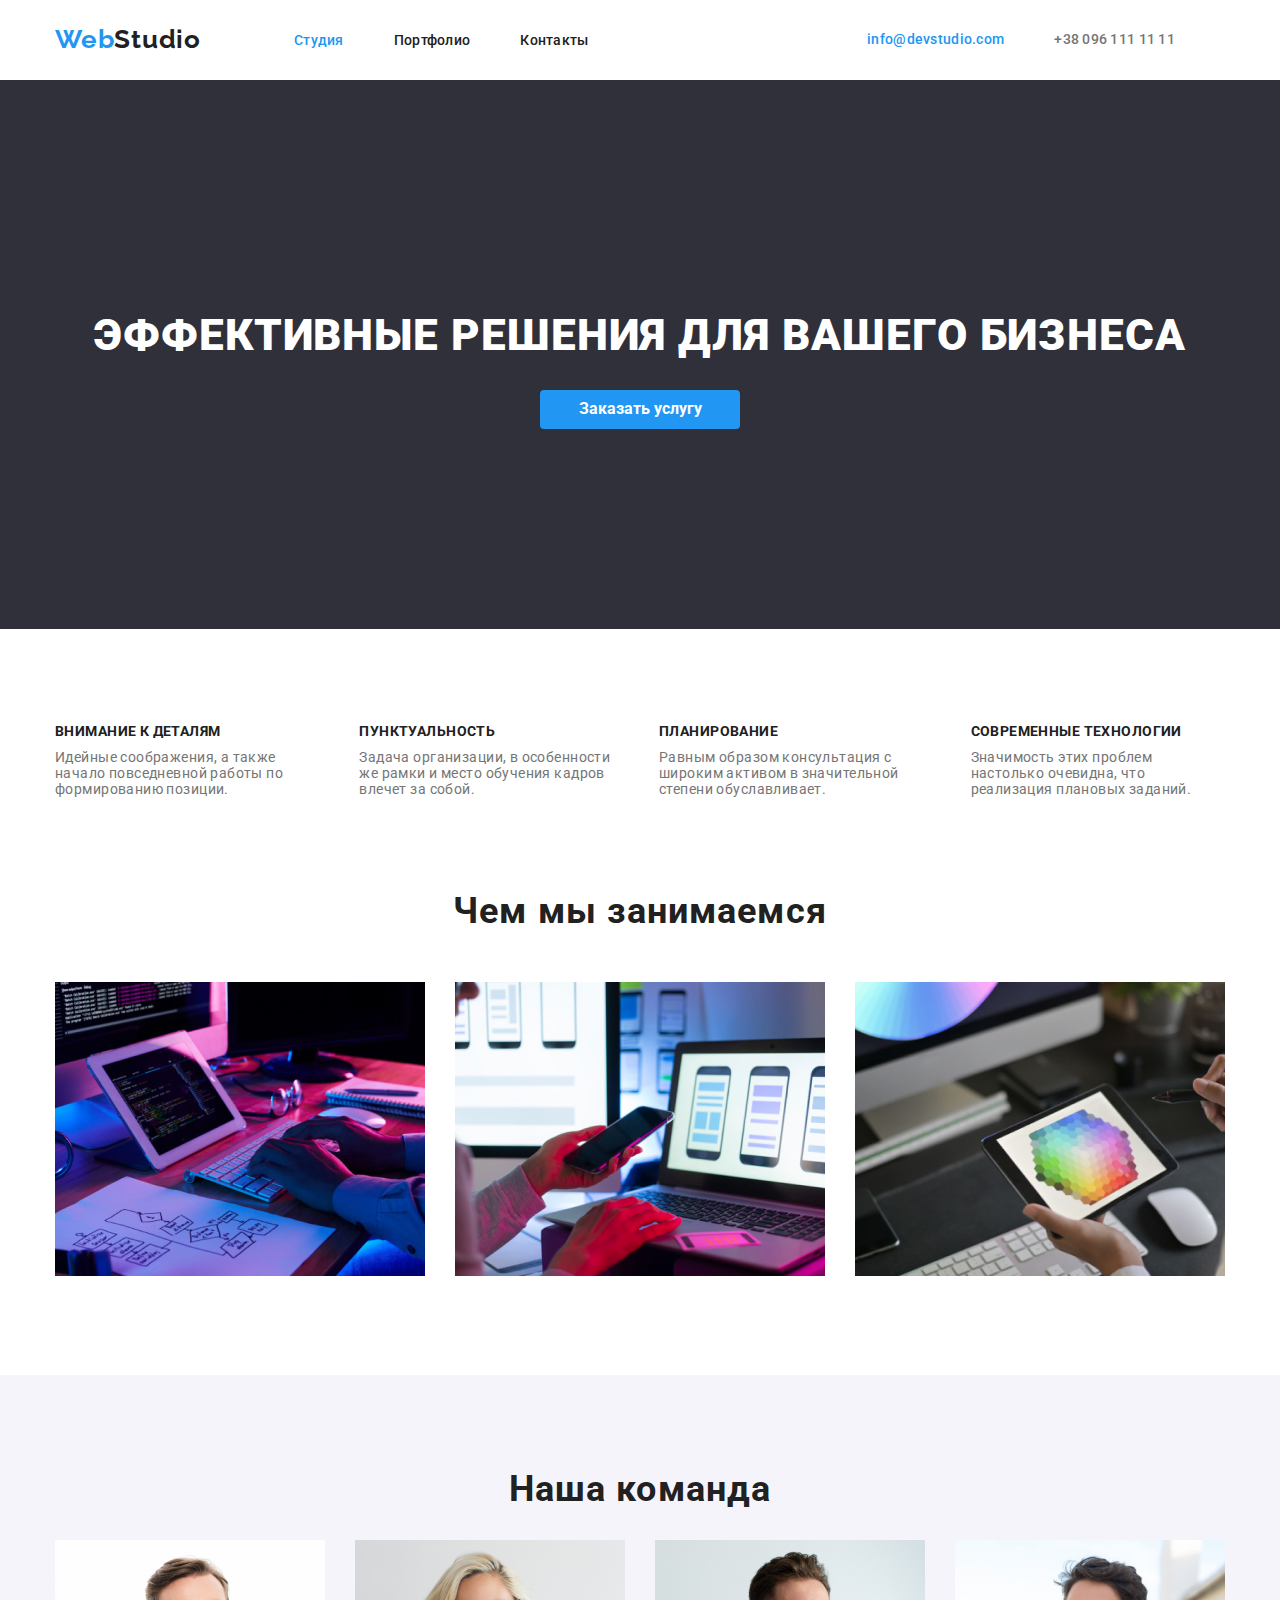
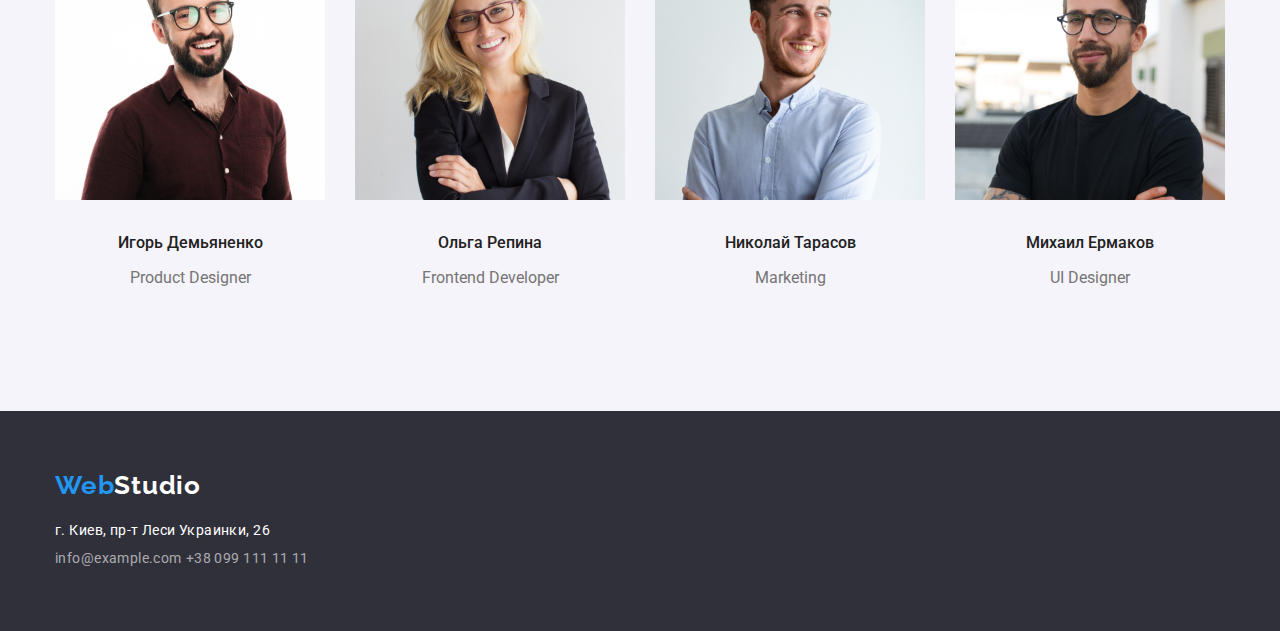
==== commit e2e1bc02: "added commit" ====
--- a/index.html
+++ b/index.html
@@ -24,20 +24,21 @@
             <a href="" class="logo-header">
               <span class="logo-web">Web</span><span class="logo-studio">Studio</span>
             </a>       
+
             <ul class="site-nav list">
-              <li class="item"><a href="" class="link current">Студия</a></li>  
               <li class="item">
-              <a href="./portfolio.html" class="link portfolio">Портфолио</a>
+                <a href="" class="link current">Студия</a></li>  
+              <li class="item">
+                <a href="./portfolio.html" class="link portfolio">Портфолио</a>
               </li>
-              <li class="item"><a href="" class="link">Контакты</a></li>
+              <li class="item">
+                <a href="" class="link">Контакты</a></li>
             </ul>
           </nav>
-        <!-- Посилання -->
+        <!-- Навігація по авторизації портфоліо -->
           <div class="header-link">
-            <a href="" 
-            class="adress-link current">info@devstudio.com</a>
-            <a href="" class="adress-link number">+38 096 111 11 11</a>
-     
+            <a href="" class="adress-link current">info@devstudio.com</a>
+            <a href="" class="adress-link number">+38 096 111 11 11</a>    
           </div>
     </div>
     </header>
@@ -180,8 +181,8 @@
           <!-- Адрес в футері -->
           <address>
           <span class="adress-footer">г. Киев, пр-т Леси Украинки, 26</span> <br>
-            <a href="" class="footer-link mail">info@example.com</a> <br>
-            <a href="" class="footer-link">+38 099 111 11 11</a> <br>
+            <a href="" class="footer-link mail">info@example.com</a>
+            <a href="" class="footer-link">+38 099 111 11 11</a> 
           </address>
         </div>
       </div>
--- a/css/styles.css
+++ b/css/styles.css
@@ -30,10 +30,8 @@
   margin-left: auto;
   margin-right: auto;
   padding: 0 15px;
-  outline: 2px solid tomato;
-  
+  /* outline: 2px solid tomato; */
  }
-
 
 /* Шапка сайту  */
 .header {
@@ -45,6 +43,7 @@
 .header .container {
   display: flex;
 }
+
 .page-header{
   display: flex;
   align-items: center;
@@ -60,7 +59,7 @@
   letter-spacing: 0.03em;
   text-decoration: none;
   margin-right: 93px;
-  display: flex;
+
 }
 
 .logo-header:hover,
@@ -74,7 +73,8 @@
   color: var(--totle-text-color);
 }
 
-/* Посилання */
+/* ПОСИЛАННЯ */
+
 .site-nav.list {
   display: flex;
 
@@ -114,7 +114,7 @@
   color: var(--accent-color);
 }
 
-/* Посилання */
+/* Навігація по авторизації портфоліо */
 
 .header-link {
   display: flex;
@@ -215,7 +215,6 @@
   letter-spacing: 0,03em;
   list-style: none;
   padding-bottom: 94px;
-
 }
 
 .skills:not(:last-child){
@@ -340,9 +339,9 @@
 
 /* Логотип */
 footer{
-background: #2F303A;
-padding-top: 60px;
-padding-bottom: 60px;
+  background: #2F303A;
+  padding-top: 60px;
+  padding-bottom: 60px;
 }
 
 .footer-list {
@@ -407,19 +406,13 @@
 
 /*  Шапка сайту  */
 
+.header.border{
+  border-bottom: 2px solid #f5f4fa;
+}
 
 .page-portfolio {
- 
-  display: flex;
-  align-self: center;
-  background: white;
-}
-
-.container.header-portfolio{
-  padding-top: 32px;
-  padding-bottom: 32px;
-  padding-right: 215px;
-  padding-left: 215px;
+  display: flex;
+  align-items: center;
   background: white;
 }
 
@@ -436,7 +429,24 @@
   margin-right: 93px;
 }
 
-/* Посилання */
+/* ПОСИЛАННЯ */
+
+.site-nav.portfolio {
+  display: flex;
+
+  list-style: none;
+  font-style: normal;
+  font-weight: 500;
+  font-size: 14px;
+  line-height: 1, 19;
+  letter-spacing: 0.02em;
+ 
+  text-decoration: none;
+  cursor: pointer;
+  padding-top: 32px;
+  padding-bottom: 32px;
+}
+
 .site-nav .link {
   color: var(--totle-text-color);
   font-family: Roboto;
@@ -447,117 +457,59 @@
   letter-spacing: 0.02em;
 }
 
-.site-nav.portfolio {
-  display: flex;
-  list-style: none;
-  text-decoration: none;
-  cursor: pointer;
-  margin-left: auto;
-
-}
-
-.item-portfolio:not(:last-child) {
-  margin-right: 50px;
-}
-
-.site-nav .studio:hover,
-.site-nav .studio:focus {
-  color: var(--accent-color);
-}
 /* Навігація по авторизації портфоліо */
-.portfolio-link {
-  display: flex;
-  list-style: none;
-  font-family: Roboto;
-  font-weight: 500;
-  font-size: 14px;
-  line-height: 1, 14;
-  letter-spacing: 0.02em;
-  margin-left: auto;
-}
-
-.mail-portfolio {
-  color: var(--other-text-color);
-  text-decoration: none;
-  margin-right: 50px;
-}
-
-.tel-portfolio {
-  color: var(--other-text-color);
-  text-decoration: none;
-}
-/* Main portfolio */
-
-/* Main portfplio */
+
+.adress-link.number{
+  color: #757575;
+}
+
+
+/* MAIN PORTFOLIO */
+
+
 
 /* Кнопки  по сторінці портфоліо*/
-
-.container.portfolio{
-  border-top: 1px solid #ececec;
-  padding: 94px 215px;
-  background:white;
-}
-
+/* Кнопки */
+
+.section.portfolio{
+margin: 94px 0;
+}
 
 .buttons {
   display: flex;
   margin-bottom: 50px;
   list-style:none;
-
-}
-.buttons .list{  
-  font-family: Roboto;
+  justify-content:center;
+}
+
+.button-list:not(:last-child){
+  margin-right: 8px;
+}
+
+.button{
+  padding: 6px 22px;
+  cursor:pointer;
+  border-radius: 4px;
+  border-color: transparent;
+  color: #212121;
+  background-color: #F5F4FA;
+
+  font-family: inherit;
   font-weight: 500;
   font-size: 16px;
-  line-height: 1, 62;
-  letter-spacing: 0.03em;
-  border-radius: 4px;
-  text-align: center;
-
-}
-.buttons .list:not(:last-child){
-  margin-right: 8px;
-}
-
-
-.buttons .all {
-  
-  display: inline-block;
-  padding: 6px 22px;
-  border: 1px solid transparent;
-  border-radius: 4px;
-  min-width: 73px;
-  color: var(--primary-text-color);
-  background: var(--accent-color);
-  border-color: var(--accent-color);
-  outline: none;
+  line-height: 1.62;
+  text-align: center;
+  letter-spacing: 0.03em;
+}
+
+.button:hover,
+.button:focus{
+  color: var(--white-text-color);
+  background-color: var(--accent-color);
   box-shadow: 0px 3px 1px rgba(0, 0, 0, 0.1), 0px 1px 2px rgba(0, 0, 0, 0.08), 0px 2px 2px rgba(0, 0, 0, 0.12);
 }
 
-.buttons .all:hover,
-.buttons .all:focus{
-  color:var(--primary-text-color);
-  background: var(--accent-color);
-  border: 1px solid var(--accent-color);
-}
-
-
-.buttons .filter {
-  background: #f5f4fa;
-  display: inline-block;
-  padding: 6px 22px;
-  border: 1px solid transparent;
-  min-width: 73px;
-  color:var(--totle-text-color) ;
-  border-radius: 4px;
-}
-
-.buttons .filter:hover,
-.buttons .filter:focus{
-  color:var(--totle-text-color); 
-  border: 1px solid var(--accent-color);
-}
-
+/* КАРТКИ */
 
 .portfolio-card {
   list-style: none;
@@ -570,17 +522,21 @@
   text-align: left;
   border: 1px solid #EEEEEE;
   background: #FFFFFF;
-  margin-right: 25px;
+  margin-right: 30px;
+  margin-bottom: 30px;
   
 }
+
+.portfolio-card .item:nth-last-child(-n+3){
+  margin-right: 0px;
+}
+
 
 .img-portfolio{
 width: 100%;
-
 }
 .card-name{
   padding: 20px 24px;
-  
 }
 
 .portfolio-card .title {
@@ -604,8 +560,11 @@
   margin-bottom: 0px;
 }
 
-/* Footer portfolio */
-
+/* FOOTER PORTFOLIO */
+
+.header .border{
+  border-bottom: 2px solid #f5f4fa;
+}
 .container.footer-portfolio{
 
 padding-top: 60px;
@@ -618,34 +577,3 @@
 
 
 
-/* <!-- Логотип в футері --> */
-.logo-footer-portfolio {
-  text-decoration: none;
-  font-family: Raleway;
-  font-weight: 700;
-  font-size: 26px;
-  line-height: 1, 19;
-  letter-spacing: 0.03em;
- margin-bottom: 20px;
-}
-
-.footer-portfolio .web {
-  color: var(--accent-color);
-}
-
-.footer-portfolio .studio {
-  color: var(--primary-text-color);
-}
-/* Адреси в футері */
-
-.footer-portfolio .footer-adress {
-  margin-top: 0px;
-  margin-bottom: 9px;
-}
-
-.footer-portfolio .mail {
-  margin-top: 0px;
-  margin-bottom: 9px;
-}
-
-.footer-portfolio .telephon;
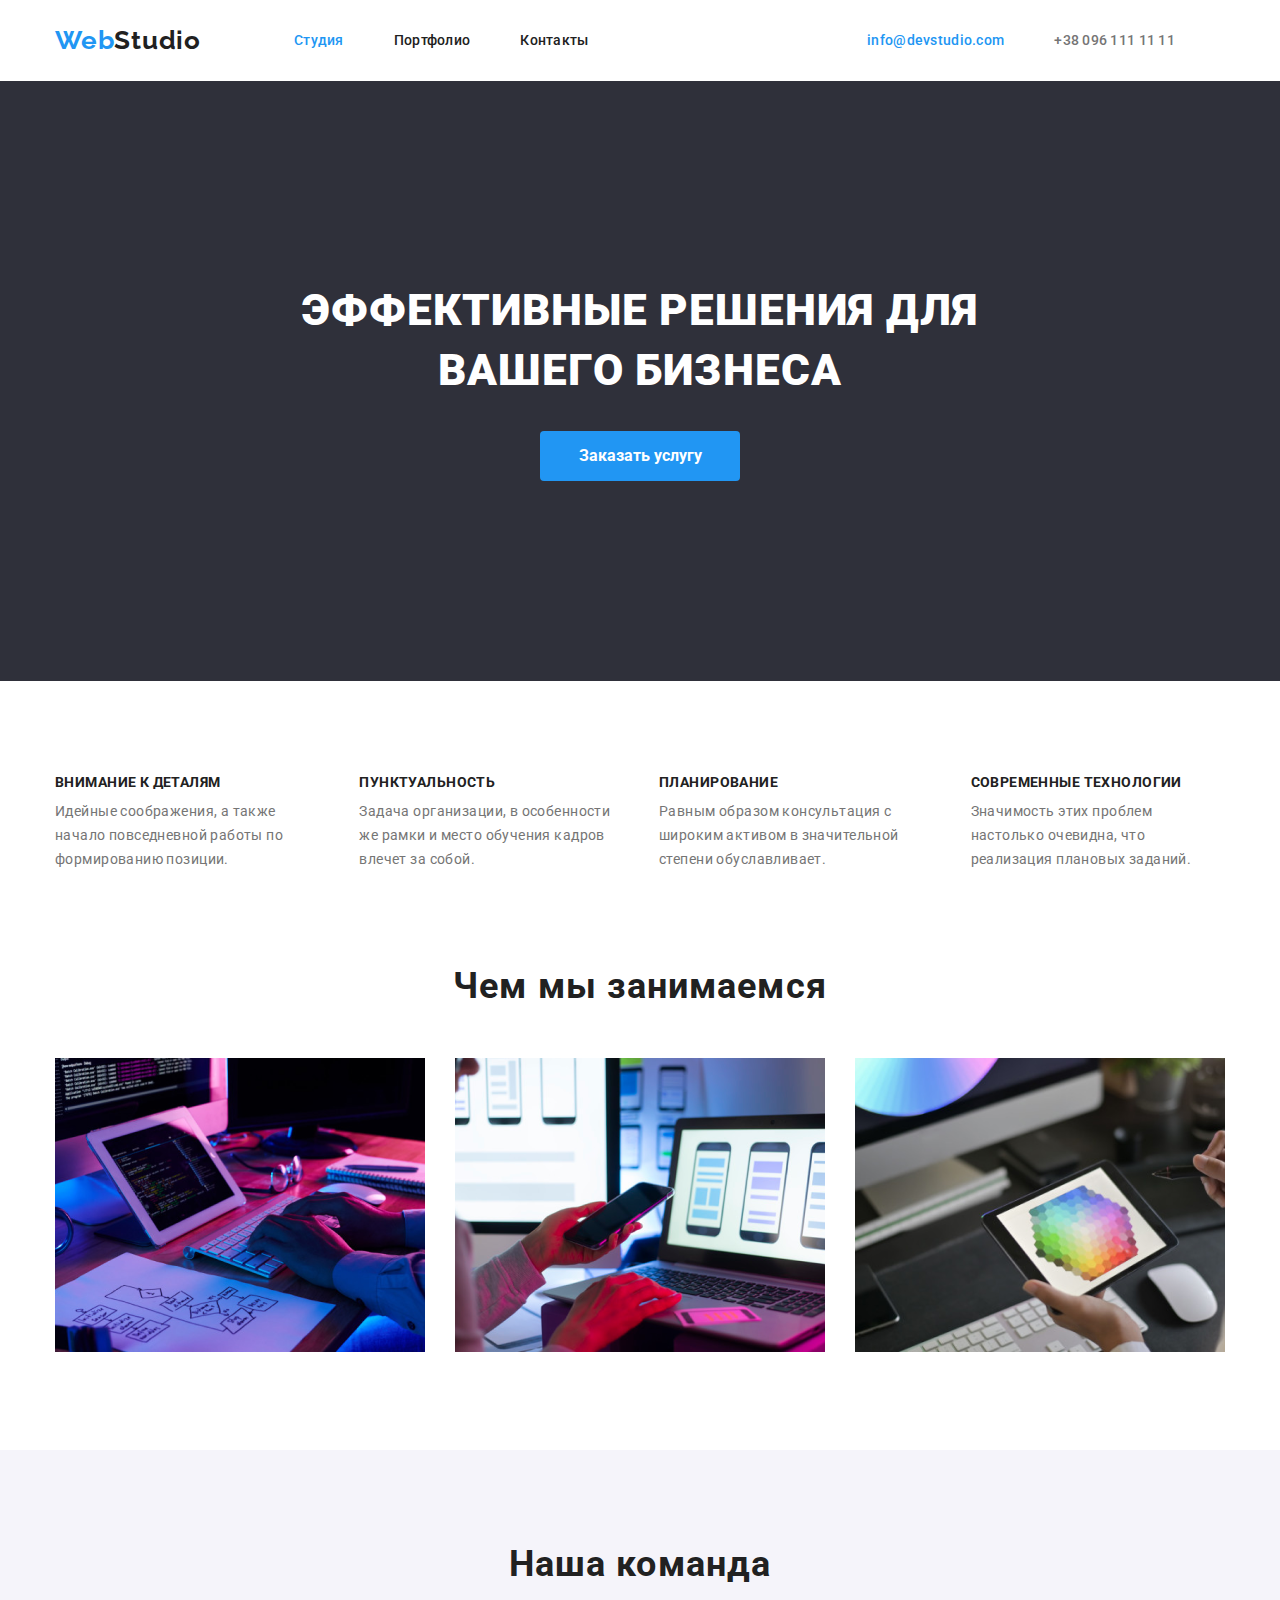
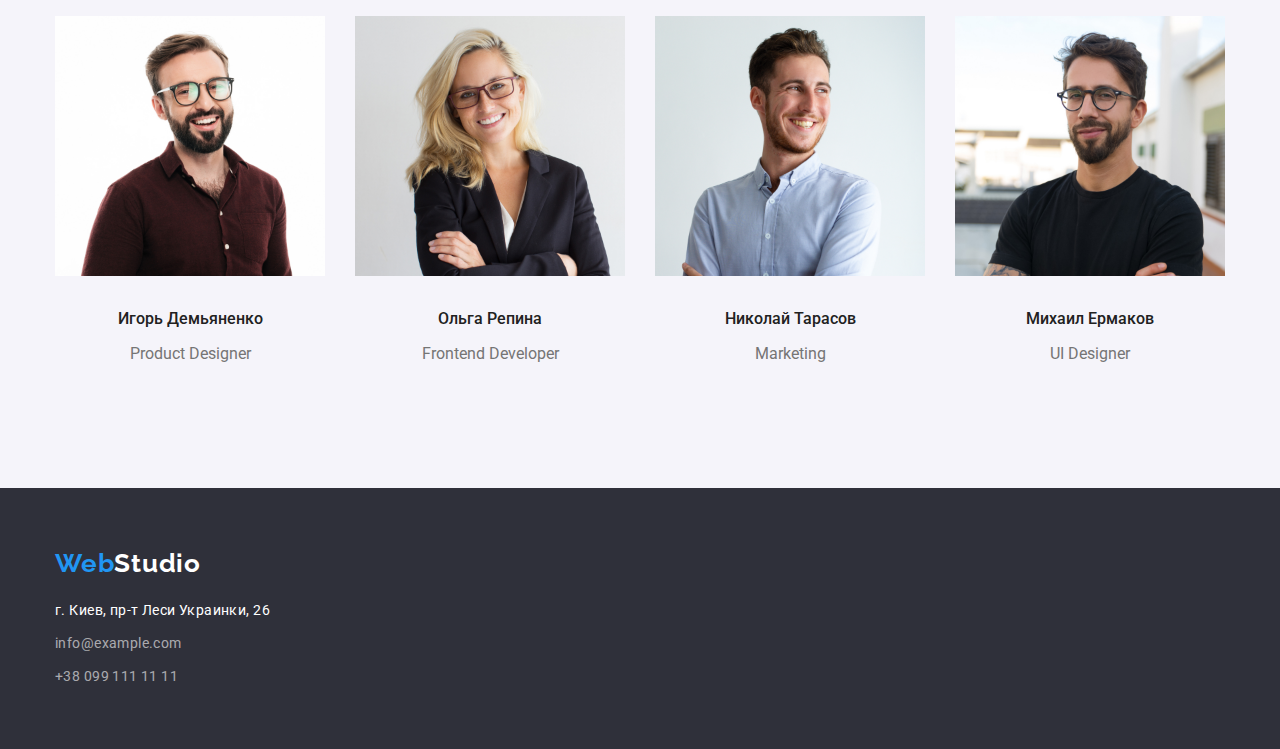
==== commit d97ccf4e: "added commit" ====
--- a/index.html
+++ b/index.html
@@ -180,7 +180,7 @@
          </a>
           <!-- Адрес в футері -->
           <address>
-          <span class="adress-footer">г. Киев, пр-т Леси Украинки, 26</span> <br>
+          <span class="adress-footer">г. Киев, пр-т Леси Украинки, 26<br></span> 
             <a href="" class="footer-link mail">info@example.com</a>
             <a href="" class="footer-link">+38 099 111 11 11</a> 
           </address>
--- a/css/styles.css
+++ b/css/styles.css
@@ -54,7 +54,7 @@
   font-style: normal;
   font-weight: 700;
   font-size: 26px;
-  line-height: 1, 19;
+  line-height: 1.19;
   /* identical to box height */
   letter-spacing: 0.03em;
   text-decoration: none;
@@ -82,7 +82,7 @@
   font-style: normal;
   font-weight: 500;
   font-size: 14px;
-  line-height: 1, 19;
+  line-height: 1.19;
   letter-spacing: 0.02em;
 
   text-decoration: none;
@@ -105,7 +105,7 @@
   font-family: Roboto;
   font-weight: 500;
   font-size: 14px;
-  line-height: 1, 14;
+  line-height: 1.14;
   letter-spacing: 0.02em;
   text-decoration: none;
 }
@@ -163,7 +163,7 @@
 }
 
 .hero-title {
-  width: 696px
+  width: 696px;
   margin-top: 0;
   margin-bottom: 30px;
   margin-right: auto;
@@ -171,7 +171,7 @@
   color: var(--primary-text-color);
   font-weight: 900;
   font-size: 44px;
-  line-height: 1, 36;
+  line-height: 1.36;
   text-transform: uppercase;
 }
 
@@ -180,7 +180,7 @@
   font-style: normal;
   font-weight: bold;
   font-size: 16px;
-  line-height: 1, 87;
+  line-height: 1.87;
   display: inline-block;
   border-radius: 4px;
   border-style:none ;
@@ -228,7 +228,7 @@
   font-style: normal;
   font-weight: 700;
   font-size: 14px;
-  line-height: 1, 14;
+  line-height: 1.14;
   letter-spacing: 0.03em;
   text-transform: uppercase;
 
@@ -242,7 +242,7 @@
   font-style: normal;
   font-weight: 400;
   font-size: 14px;
-  line-height: 1, 71;
+  line-height: 1.71;
   letter-spacing: 0.03em;
 
   margin-top: 0px;
@@ -255,7 +255,7 @@
   font-style: normal;
   font-weight: bold;
   font-size: 36px;
-  line-height: 1, 16;
+  line-height: 1.16;
   text-align: center;
   letter-spacing: 0.03em;
   margin-top: 0;
@@ -294,7 +294,7 @@
   font-style: normal;
   font-weight: bold;
   font-size: 36px;
-  line-height: 1, 16;
+  line-height: 1.16;
   text-align: center;
   letter-spacing: 0.03em;
   margin-top: 0;
@@ -319,7 +319,7 @@
   font-style: normal;
   font-weight: 500;
   font-size: 16px;
-  line-height: 1, 18;
+  line-height: 1.18;
   margin-top: 0;
   margin-bottom: 10;
 }
@@ -329,7 +329,7 @@
   font-style: normal;
   font-weight: normal;
   font-size: 16px;
-  line-height: 1, 18;
+  line-height: 1.18;
   text-align: center;
   margin-top: 0;
   margin-bottom: 0;
@@ -346,6 +346,7 @@
 
 .footer-list {
 align-items: center;
+
 }
 
 .logo-footer:hover,
@@ -358,7 +359,7 @@
   font-style: normal;
   font-weight: bold;
   font-size: 26px;
-  line-height: 1, 19;
+  line-height: 1.19;
   letter-spacing: 0.03em;
   text-decoration: none;
 
@@ -380,9 +381,9 @@
   font-style: normal;
   font-weight: normal;
   font-size: 14px;
-  line-height: 1, 71;
-  letter-spacing: 0.03em;
-  display: inline-block;
+  line-height: 1.71;
+  letter-spacing: 0.03em;
+  display: block;
   margin-bottom: 9px;
 }
 
@@ -393,6 +394,7 @@
   font-size: 14px;
   line-height: 1.71;
   letter-spacing: 0.03em;
+  display: flex;
 
   text-decoration: none;
   color: rgba(255, 255, 255, 0.6);
@@ -422,7 +424,7 @@
   font-style: normal;
   font-weight: bold;
   font-size: 26px;
-  line-height: 1, 19;
+  line-height: 1.19;
   /* identical to box height */
   letter-spacing: 0.03em;
   text-decoration: none;
@@ -438,7 +440,7 @@
   font-style: normal;
   font-weight: 500;
   font-size: 14px;
-  line-height: 1, 19;
+  line-height: 1.19;
   letter-spacing: 0.02em;
  
   text-decoration: none;
@@ -453,7 +455,7 @@
   font-style: normal;
   font-weight: 500;
   font-size: 14px;
-  line-height: 1, 14;
+  line-height: 1.14;
   letter-spacing: 0.02em;
 }
 
@@ -465,7 +467,6 @@
 
 
 /* MAIN PORTFOLIO */
-
 
 
 /* Кнопки  по сторінці портфоліо*/
@@ -527,9 +528,16 @@
   
 }
 
-.portfolio-card .item:nth-last-child(-n+3){
+/* .portfolio-card .item:nth-last-child(-n+3){
   margin-right: 0px;
-}
+} */
+
+
+.portfolio-card .item:nth-child ( - n + 3 ){
+  margin-right: 0px;
+}
+
+
 
 
 .img-portfolio{
@@ -552,7 +560,7 @@
 .portfolio-card .text {
   font-family: Roboto;
   font-size: 16px;
-  line-height: 1, 87;
+  line-height: 1.87;
   /* identical to box height, or 187% */
 
   letter-spacing: 0.03em;
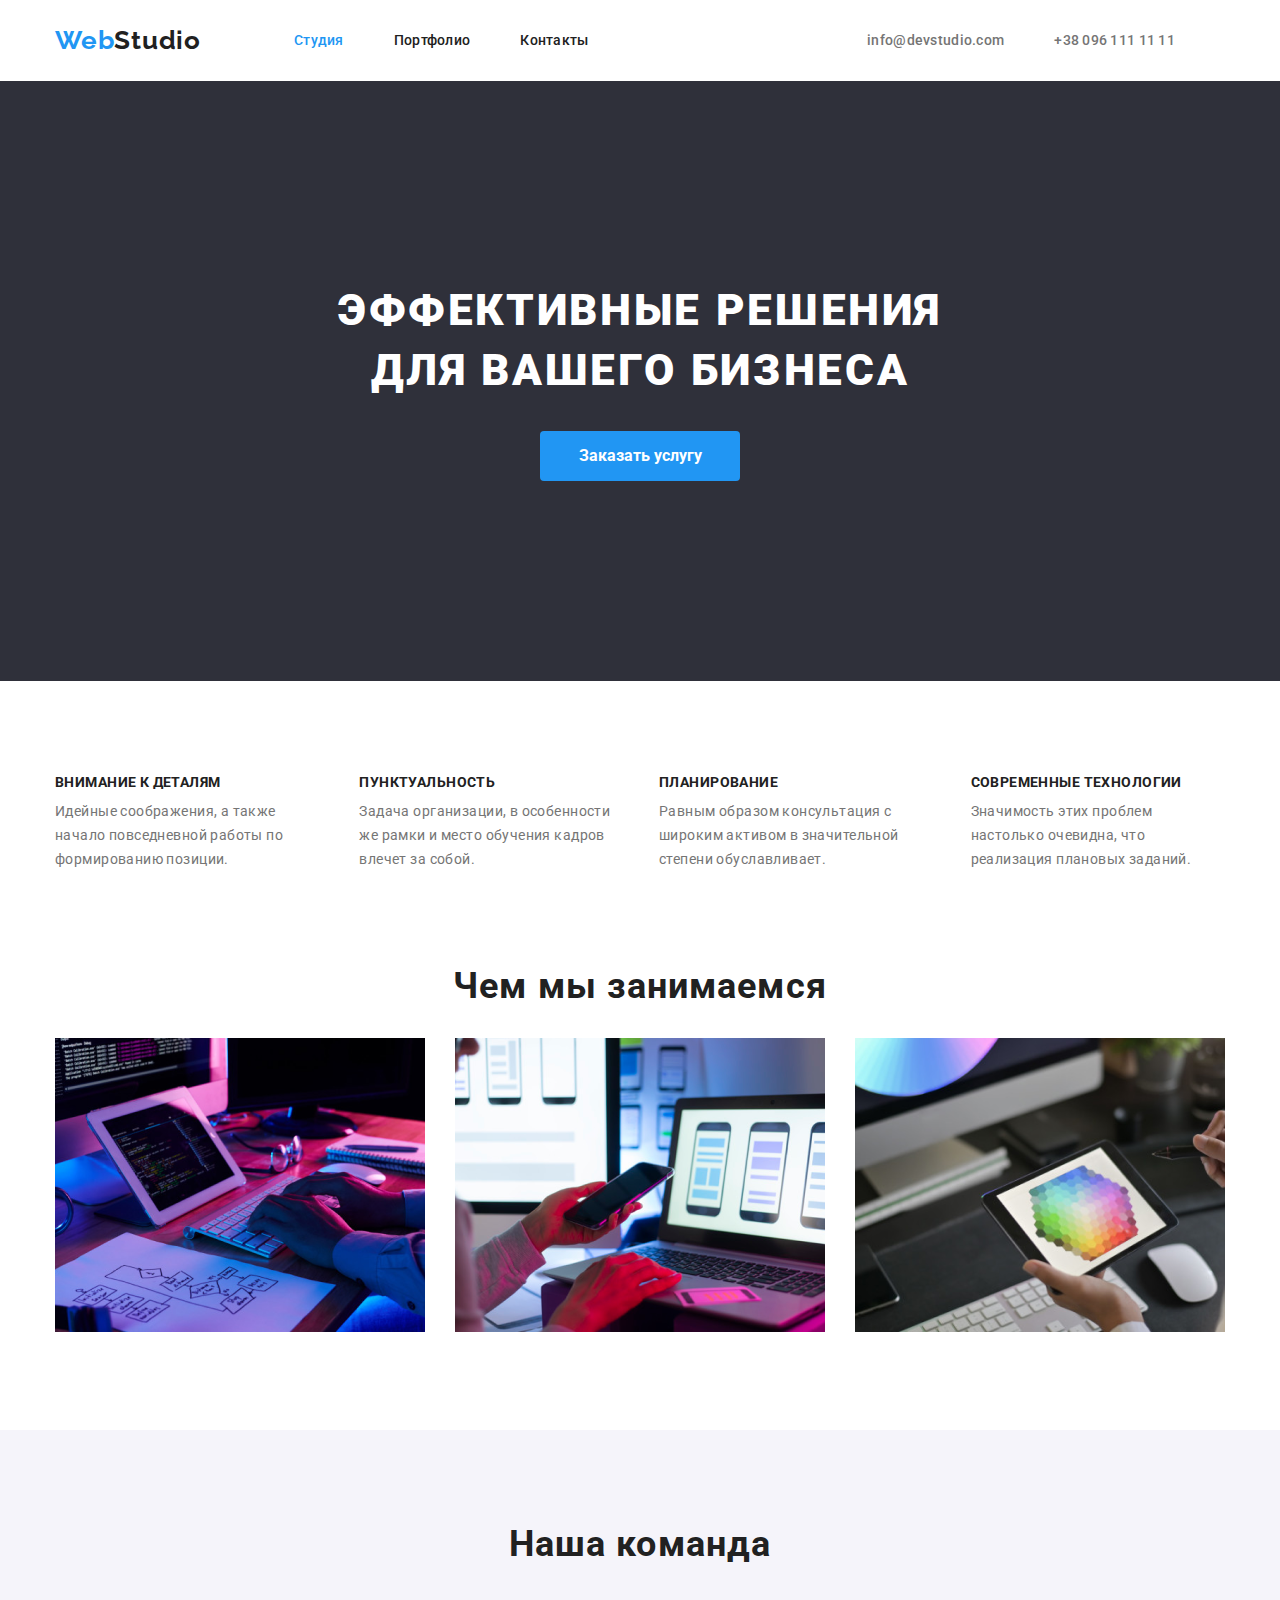
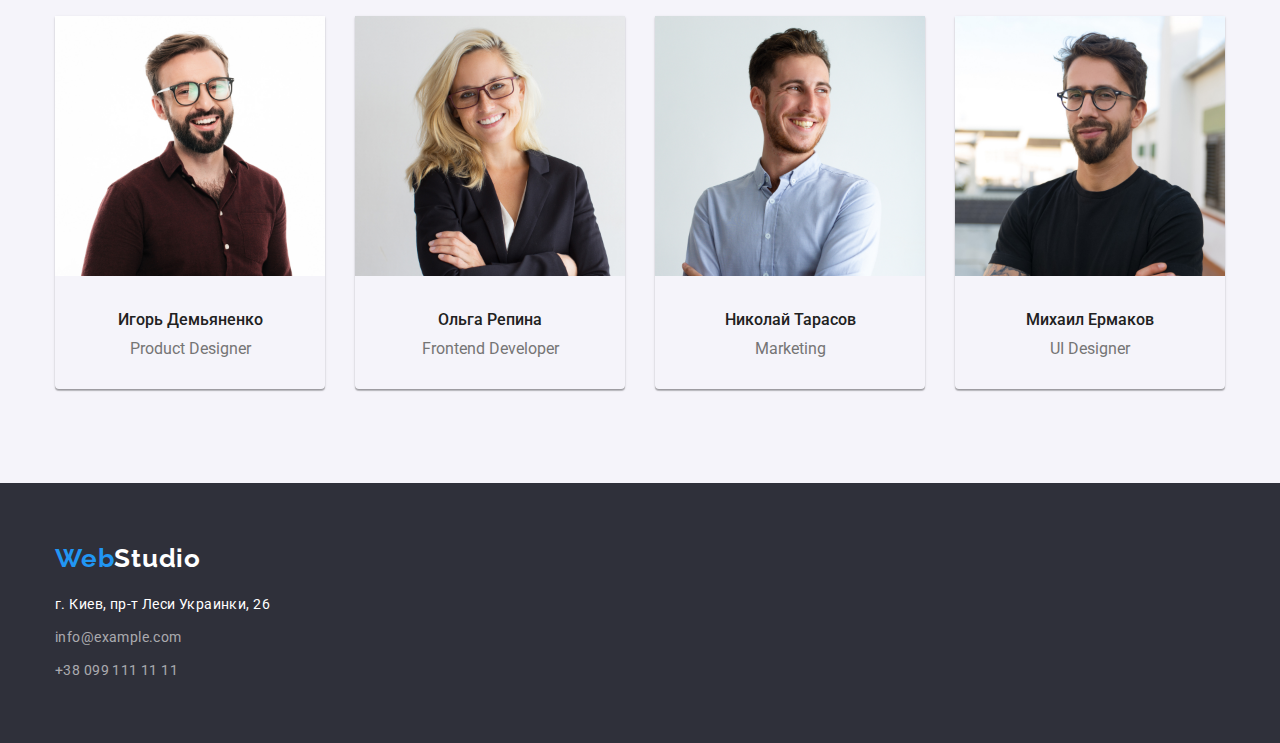
==== commit 32ce2363: "added commit" ====
--- a/index.html
+++ b/index.html
@@ -36,9 +36,9 @@
             </ul>
           </nav>
         <!-- Навігація по авторизації портфоліо -->
-          <div class="header-link">
-            <a href="" class="adress-link current">info@devstudio.com</a>
-            <a href="" class="adress-link number">+38 096 111 11 11</a>    
+          <div class="nav-autho">
+            <a href="" class="adress-header link">info@devstudio.com</a>
+            <a href="" class="adress-header link">+38 096 111 11 11</a>    
           </div>
     </div>
     </header>
@@ -89,22 +89,26 @@
               </p>
             </li>
           </ul>
-         
+          </div>
+          </section>
+
             <!-- Чим ми займаємось -->
+          <section class="section work">
+            <div class="container">
+                <h2 class="work-title">Чем мы занимаемся</h2>
+                <ul class="lists">
+                  <li class="img">
+                      <img src="./img/box1.png" alt="Написання коду" />
+                  </li>
+                  <li class="img">
+                    <img src="./img/box2.png" alt="Синхронізація з те>лфоном" />
+                  </li>
+                  <li class="img">
+                    <img src="./img/box3.png" alt="Застосування додатку" />
+                  </li>
+                </ul>
 
-              <h2 class="work-title">Чем мы занимаемся</h2>
-            <ul class="lists">
-              <li class="img">
-                  <img src="./img/box1.png" alt="Написання коду" />
-              </li>
-              <li class="img">
-                <img src="./img/box2.png" alt="Синхронізація з те>лфоном" />
-              </li>
-              <li class="img">
-                <img src="./img/box3.png" alt="Застосування додатку" />
-              </li>
-            </ul>
-          </div>
+            </div>
           </section>
 
         <!-- Наша команда -->
@@ -115,59 +119,55 @@
           <h2 class="team-title">Наша команда</h2>
           <ul class="team-list">
             <li class="team-card">
-              <a href=""></a>
+              <a href="" class="item-link"></a>
               <img
-                class="foto"
-                src="./img/img1.jpg"
-                alt="Игорь Демьяненко"
-                height="260"
+                class="foto" src="./img/img1.jpg" alt="Игорь Демьяненко" height="260"
               />
-              <div class="signature-foto">
                 <h3 class="name">Игорь Демьяненко</h3>
                 <p class="position">Product Designer</p>
-              </div> 
+             
             </li>
             <li class="team-card">
-              <a href=""></a>
+              <a href="" class="item-link"></a>
               <img
                 class="foto"
                 src="./img/img2.jpg"
                 alt="Ольга Репина"
                 height="260"
               />
-              <div class="signature-foto">
+             
                 <h3 class="name">Ольга Репина</h3>
                 <p class="position">Frontend Developer</p>
-              </div>  
+             
             </li>
             <li class="team-card">
-              <a href=""></a>
+              <a href="" class="item-link"></a>
               <img
                 class="foto"
                 src="./img/img3.jpg"
                 alt="Николай Тарасов"
                 height="260"
               />
-              <div class="signature-foto">
+             
                 <h3 class="name">Николай Тарасов</h3>
                 <p class="position">Marketing</p>
-              </div>  
+             
             </li>
             <li class="team-card">
-              <a href=""></a>
+              <a href="" class="item-link"></a>
               <img
                 class="foto"
                 src="./img/img4.jpg"
                 alt="Михаил Ермаков"
                 height="260"
               />
-              <div class="signature-foto">
+              
                 <h3 class="name">Михаил Ермаков</h3>
                 <p class="position">UI Designer</p>
               </div>
             </li>
           </ul>
-         </div> 
+        
           </section>       
     </main>
     <!-- ФУТЕР -->
--- a/css/styles.css
+++ b/css/styles.css
@@ -62,10 +62,6 @@
 
 }
 
-.logo-header:hover,
-.logo-header:focus {
-  color: var(--accent-color);
-}
 .logo-web {
   color: var(--accent-color);
 }
@@ -91,10 +87,6 @@
   padding-bottom: 32px;
 }
 
-.site-nav .portfolio:hover,
-.site-nav .portfolio:focus {
-  color: var(--accent-color);
-}
 
 .site-nav.list .item:not(:last-child) {
   margin-right: 50px;
@@ -110,36 +102,47 @@
   text-decoration: none;
 }
 
+.site-nav .link:hover,
+.site-nav .link:focus {
+  color: var(--accent-color);
+}
+
+
 .site-nav .link.current {
   color: var(--accent-color);
 }
 
 /* Навігація по авторизації портфоліо */
 
-.header-link {
+.nav-autho {
   display: flex;
   margin-left: auto;
   align-items: center;
 }
-
-.adress-link {
+ 
+.adress-header.link {
 
   font-family: Roboto;
   font-weight: 500;
   font-size: 14px;
   line-height: 1.14;
   letter-spacing: 0.02em;
-
   margin-right: 50px;
   text-decoration: none;
-  color: var(--accent-color);
   display: flex;
   align-items: center;
-  fill: var(--o);
-}
-
-.link.current {
-  color: var(--accent-color);
+  color: #757575;
+
+}
+
+.adress-header:hover,
+.adress-header:focus{
+ color: var(--accent-color);
+
+}
+
+.header-link .link{
+  padding: 32px 0px;
 }
 
 .adress-link.number {
@@ -164,15 +167,16 @@
 
 .hero-title {
   width: 696px;
-  margin-top: 0;
-  margin-bottom: 30px;
-  margin-right: auto;
-  margin-left: auto;
+  margin: 0 auto 30px;
   color: var(--primary-text-color);
+  font-family: Roboto;
+  font-style: normal;
   font-weight: 900;
   font-size: 44px;
   line-height: 1.36;
   text-transform: uppercase;
+  text-align: center;
+  letter-spacing: 0.06em;
 }
 
 .hero-button {
@@ -205,16 +209,14 @@
 .visually-hidden {
   position: absolute;
   clip: rect(0 0 0 0);
-  width: 1;
+  width: 1px;
   height: 1px;
   margin: -1px;
 }
 
 .features-list {
   display: flex;
-  letter-spacing: 0,03em;
   list-style: none;
-  padding-bottom: 94px;
 }
 
 .skills:not(:last-child){
@@ -250,6 +252,11 @@
 }
 
 /* ЧИМ МИ ЗАЙМАЄМЛСЬ */
+
+.section.work{
+padding-bottom: 94px;
+letter-spacing: 0.03em
+}
 
 .work-title {
   font-style: normal;
@@ -259,8 +266,8 @@
   text-align: center;
   letter-spacing: 0.03em;
   margin-top: 0;
-  margin-bottom: 50px;
   color: #212121;
+  
 }
 
 .lists{
@@ -283,13 +290,6 @@
   background: #F5F4FA;
 }
 
-.list .card {
-  background: var(--primary-text-color);
-  box-shadow: 0px 1px 3px rgba(0, 0, 0, 0.12), 0px 1px 1px rgba(0, 0, 0, 0.14),
-    0px 2px 1px rgba(0, 0, 0, 0.2);
-  border-radius: 0px 0px 4px 4px;
-}
-
 .team-title {
   font-style: normal;
   font-weight: bold;
@@ -298,20 +298,24 @@
   text-align: center;
   letter-spacing: 0.03em;
   margin-top: 0;
-  margin-bottom: 50;
-}
+  margin-bottom: 50px;
+}
+.team-list {
+  list-style: none;
+  display: flex;
+}
+
+.team-card{
+box-shadow: 0px 1px 3px rgba(0, 0, 0, 0.12), 0px 1px 1px rgba(0, 0, 0, 0.14), 0px 2px 1px rgba(0, 0, 0, 0.2);
+border-radius: 0px 0px 4px 4px;
+}
+
 .team-card:not(:last-child) {
  margin-right: 30px;
 }
 
-.signature-foto{
-padding-top: 30px;
-padding-bottom: 30px;
-}
-
-.team-list {
-  list-style: none;
-  display: flex;
+.team-card .foto{
+margin-bottom: 30px;
 }
 
 .team-card .name {
@@ -319,9 +323,10 @@
   font-style: normal;
   font-weight: 500;
   font-size: 16px;
-  line-height: 1.18;
+  line-height: 1.19;
   margin-top: 0;
-  margin-bottom: 10;
+  margin-bottom: 10px;
+  text-align: center;
 }
 
 .team-card .position {
@@ -329,10 +334,10 @@
   font-style: normal;
   font-weight: normal;
   font-size: 16px;
-  line-height: 1.18;
+  line-height: 1.19;
   text-align: center;
   margin-top: 0;
-  margin-bottom: 0;
+  margin-bottom: 30px;
 }
 
 /* ФУТЕР */
@@ -349,10 +354,6 @@
 
 }
 
-.logo-footer:hover,
-.logo-footer:focus {
-  color: var(--accent-color);
-}
 
 .logo-footer {
   font-family: Raleway;
@@ -473,7 +474,7 @@
 /* Кнопки */
 
 .section.portfolio{
-margin: 94px 0;
+padding: 94px 0;
 }
 
 .buttons {
@@ -516,35 +517,26 @@
   list-style: none;
   display: flex;
   flex-wrap: wrap;
+  flex-basis: calc(100% / 3 - 30px);
+  margin-top: -30px;
+  margin-left: -30px;
 }
 
 .portfolio-card .item{
-  flex-basis: calc(100% / 3 - 30px);
-  text-align: left;
-  border: 1px solid #EEEEEE;
-  background: #FFFFFF;
-  margin-right: 30px;
-  margin-bottom: 30px;
-  
-}
-
-/* .portfolio-card .item:nth-last-child(-n+3){
-  margin-right: 0px;
-} */
-
-
-.portfolio-card .item:nth-child ( - n + 3 ){
-  margin-right: 0px;
-}
-
-
-
+  margin: 30px 0 0 30px;
+}
+
+.item-link{
+  display: block;
+}
 
 .img-portfolio{
 width: 100%;
+display: block;
 }
 .card-name{
   padding: 20px 24px;
+  border: 1px solid #EEEEEE;
 }
 
 .portfolio-card .title {
